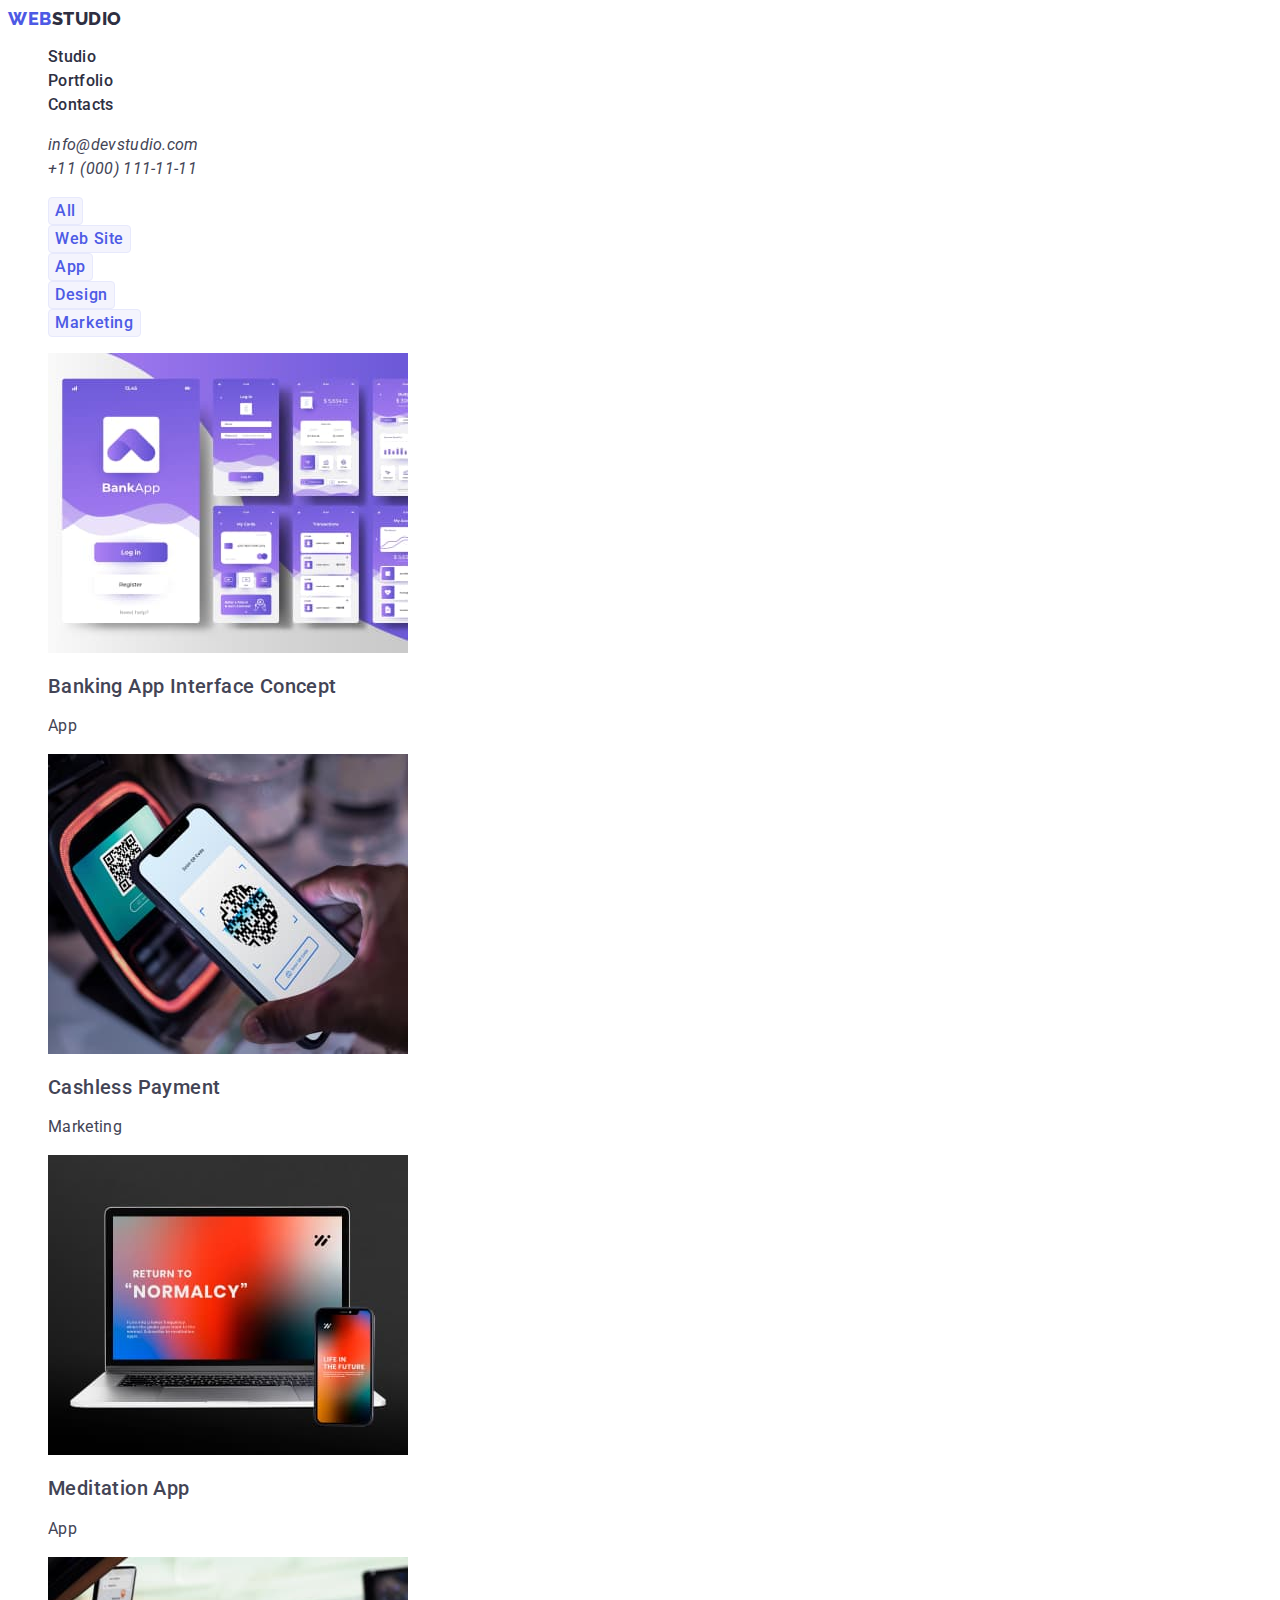
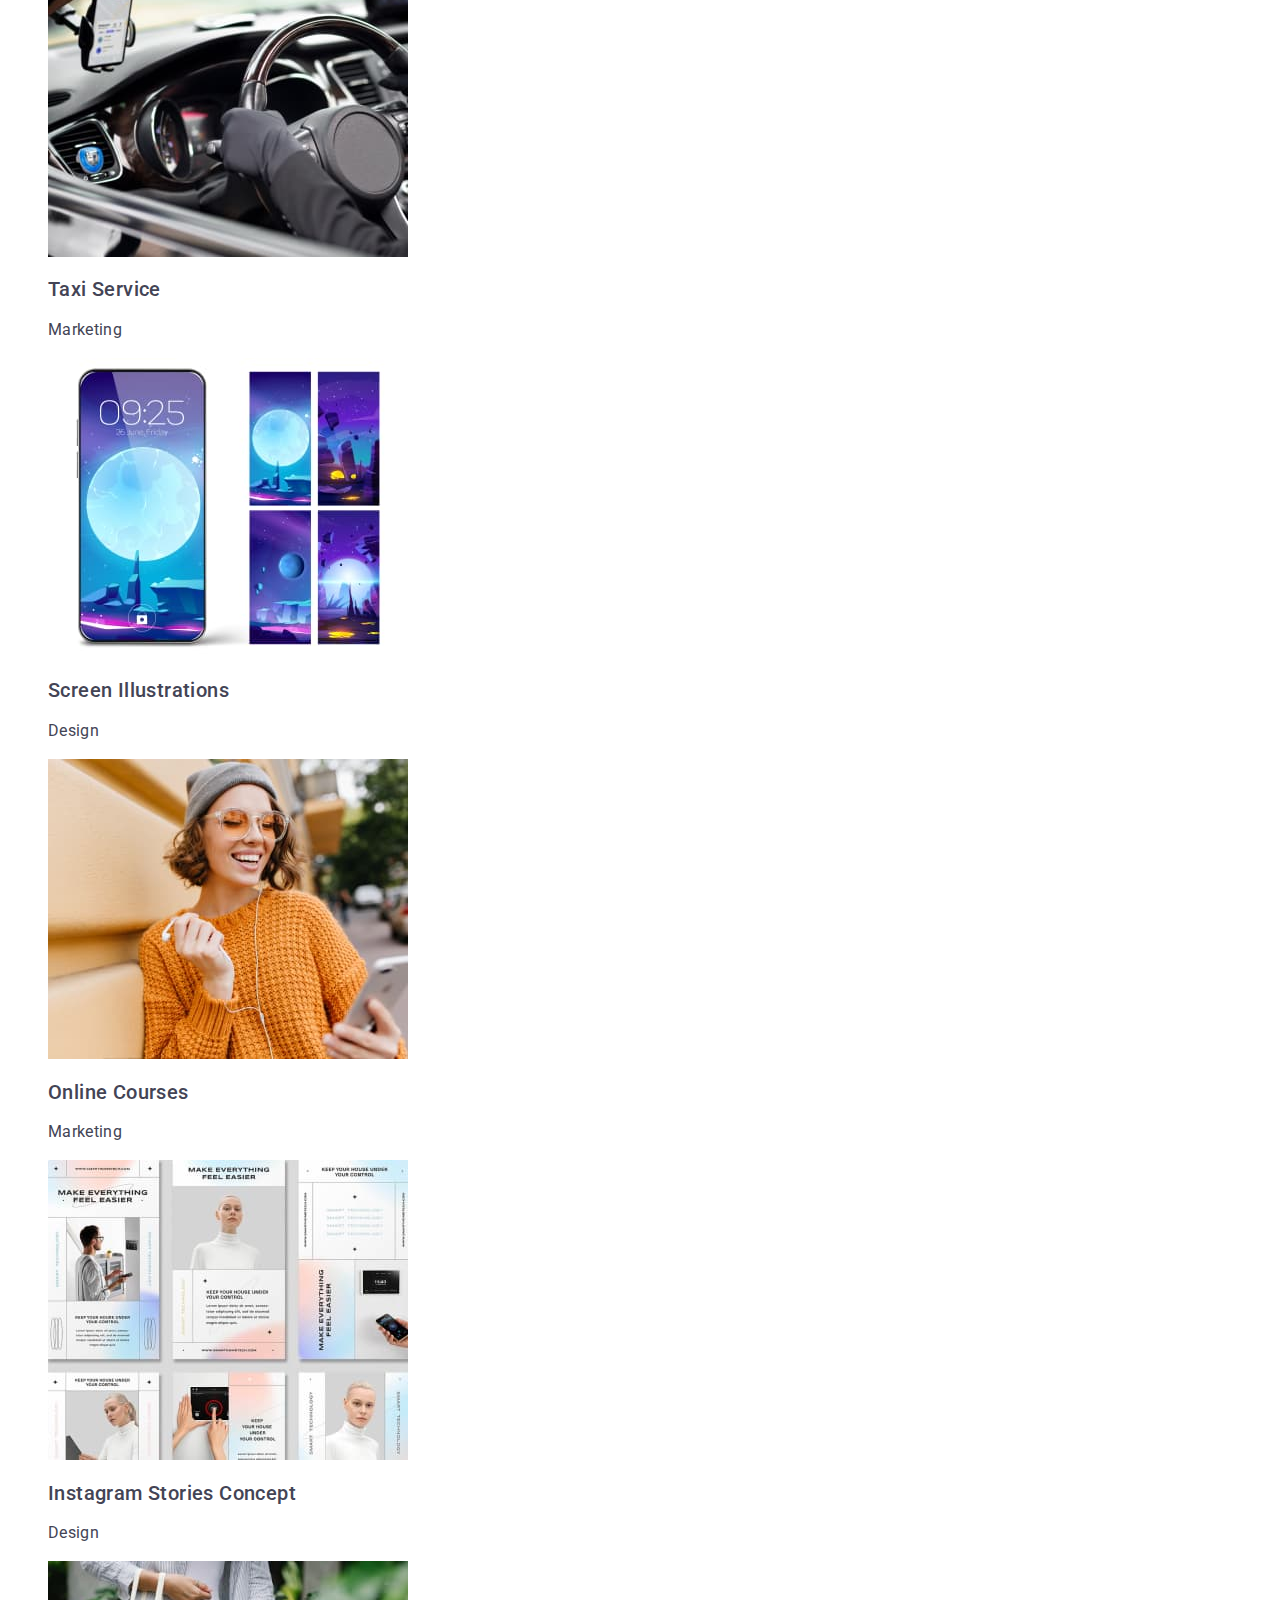
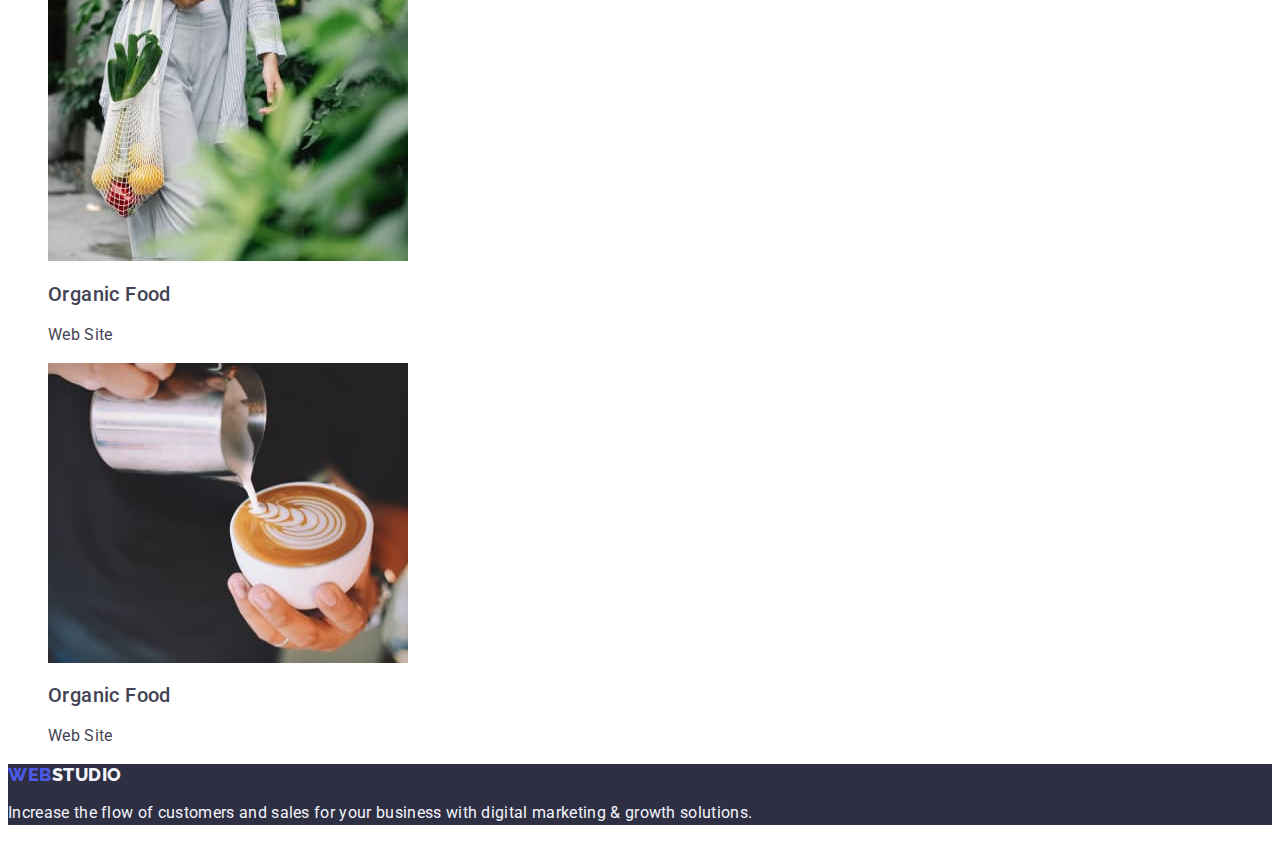
==== portfolio.html @ 3e12d057 "version-2" ====
<!DOCTYPE html>
<html lang="en">
  <head>
    <meta charset="UTF-8" />
    <meta http-equiv="X-UA-Compatible" content="IE=edge" />
    <meta name="viewport" content="width=device-width, initial-scale=1.0" />
    <title>Document</title>
    <link rel="preconnect" href="https://fonts.googleapis.com" />
    <link rel="preconnect" href="https://fonts.gstatic.com" crossorigin />
    <link
      href="https://fonts.googleapis.com/css2?family=Raleway:wght@800&family=Roboto:wght@400;500;700;900&display=swap"
      rel="stylesheet"
    />
    <link rel="stylesheet" href="./css/styles.css" />
  </head>
  <body>
    <!-- HEADER -->
    <header class="page-header">
      <nav class="page-nav">
        <a class="link logo" href="./index.html" title="logotype">
          Web <span class="logo-text">Studio</span></a
        >
        <ul class="menu list">
          <li class="menu-item">
            <a class="menu-link link" href="./index.html">Studio</a>
          </li>
          <li class="menu-item">
            <a class="menu-link link" href="./portfolio.html">Portfolio</a>
          </li>
          <li class="menu-item">
            <a class="menu-link link" href="">Contacts</a>
          </li>
        </ul>
      </nav>
      <address>
        <ul class="list">
          <li>
            <a
              class="contact-item contact-mail link"
              href="mailto:info@devstudio.com"
              >info@devstudio.com</a
            >
          </li>
          <li>
            <a
              class="contact-item contact-phone-number link"
              href="tel:+110001111111"
              >+11 (000) 111-11-11</a
            >
          </li>
        </ul>
      </address>
    </header>
    <main>
      <!-- HERO -->
      <section>
        <h1 hidden>Feature</h1>
        <ul class="list">
          <li><button class="portfolio-btn" type="button">All</button></li>
          <li><button class="portfolio-btn" type="button">Web Site</button></li>
          <li><button class="portfolio-btn" type="button">App</button></li>
          <li><button class="portfolio-btn" type="button">Design</button></li>
          <li>
            <button class="portfolio-btn" type="button">Marketing</button>
          </li>
        </ul>

        <ul class="list">
          <li>
            <img
              src="./images/portfolio/app.jpg"
              alt="Application"
              width="360"
              height="300"
            />
            <h2 class="portfolio-subtitle">Banking App Interface Concept</h2>
            <p class="portfolio-par">App</p>
          </li>
          <li>
            <img
              src="./images/portfolio/cashless.jpg"
              alt="Cashless Payment"
              width="360"
              height="300"
            />
            <h2 class="portfolio-subtitle">Cashless Payment</h2>
            <p class="portfolio-par">Marketing</p>
          </li>
          <li>
            <img
              src="./images/portfolio/meditation.jpg"
              alt="Meditation App"
              width="360"
              height="300"
            />
            <h2 class="portfolio-subtitle">Meditation App</h2>
            <p class="portfolio-par">App</p>
          </li>
          <li>
            <img
              src="./images/portfolio/taxi.jpg"
              alt="Taxi Service"
              width="360"
              height="300"
            />
            <h2 class="portfolio-subtitle">Taxi Service</h2>
            <p class="portfolio-par">Marketing</p>
          </li>
          <li>
            <img
              src="./images/portfolio/screen.jpg"
              alt="Screen Illustrations"
              width="360"
              height="300"
            />
            <h2 class="portfolio-subtitle">Screen Illustrations</h2>
            <p class="portfolio-par">Design</p>
          </li>
          <li>
            <img
              src="./images/portfolio/online-courses.jpg"
              alt="Girl studying online"
              width="360"
              height="300"
            />
            <h2 class="portfolio-subtitle">Online Courses</h2>
            <p class="portfolio-par">Marketing</p>
          </li>
          <li>
            <img
              src="./images/portfolio/insta.jpg"
              alt="Instagram Stories Concept"
              width="360"
              height="300"
            />
            <h2 class="portfolio-subtitle">Instagram Stories Concept</h2>
            <p class="portfolio-par">Design</p>
          </li>
          <li>
            <img
              src="./images/portfolio/food.jpg"
              alt="Organic Food"
              width="360"
              height="300"
            />
            <h2 class="portfolio-subtitle">Organic Food</h2>
            <p class="portfolio-par">Web Site</p>
          </li>
          <li>
            <img
              src="./images/portfolio/coffee.jpg"
              alt="Fresh Coffee"
              width="360"
              height="300"
            />
            <h2 class="portfolio-subtitle">Organic Food</h2>
            <p class="portfolio-par">Web Site</p>
          </li>
        </ul>
      </section>
    </main>

    <footer class="footer-section">
      <a class="link logo" href="./index.html" title="logotype">
        Web <span class="logo-text footer-logo">Studio</span></a
      >
      <p class="footer-inf">
        Increase the flow of customers and sales for your business with digital
        marketing & growth solutions.
      </p>
    </footer>
  </body>
</html>
---- css/styles.css ----
:root {
}

.list {
  list-style: none;
}

.link {
  text-decoration: none;
}
body {
  font-family: 'Roboto', sans-serif;
  font-weight: 400;
  background-color: #ffffff;
  color: #434455;
}

/* ================= COMPONENTS =================*/
.logo {
  font-family: 'Raleway', sans-serif;
  font-weight: 800;
  font-size: 18px;
  line-height: 1.17;
  display: flex;
  align-items: center;
  letter-spacing: 0.03em;
  text-transform: uppercase;
  color: #4d5ae5;
}
.logo-text {
  color: #2e2f42;
}

.portfolio-btn {
  font-family: 'Roboto', sans-serif;
  font-weight: 500;
  font-size: 16px;
  line-height: 1.5;
  display: flex;
  align-items: center;
  text-align: center;
  letter-spacing: 0.04em;
  color: #4d5ae5;
  background: #f4f4fd;
  border: 1px solid #e7e9fc;
  border-radius: 4px;
  cursor: pointer;
}

.portfolio-btn:hover,
.portfolio-btn:focus {
  color: #ffffff;
  background-color: #404bbf;
}

/* ================= /COMPONENTS =================*/

/* ================= HEADER =================*/

.menu-link {
  font-weight: 500;
  font-size: 16px;
  line-height: 1.5;
  letter-spacing: 0.02em;
  color: #2e2f42;
}

.menu-link:hover,
.menu-link:focus {
  color: #404bbf;
}

.contacts {
  font-style: normal;
}
.contact-item {
  font-size: 16px;
  line-height: 1.5;
  letter-spacing: 0.02em;
  color: #434455;
}

.contact-mail:hover,
.contact-mail:focus {
  color: #404bbf;
}

.contact-phone-number:hover,
.contact-phone-number:focus {
  color: #404bbf;
}
/* ================= /HEADER =================*/

/* ================= HERO =================*/

.hero-section {
  background-color: #2e2f42;
}

h1 {
  font-weight: 700;
  font-size: 56px;
  line-height: 1.07;
  text-align: center;
  letter-spacing: 0.02em;

  color: #ffffff;
}

.modal-btn {
  font-family: 'Roboto', sans-serif;
  font-weight: 500;
  font-size: 16px;
  line-height: 1.5;
  display: flex;
  align-items: center;
  letter-spacing: 0.04em;
  color: #ffffff;
  background: #4d5ae5;
  box-shadow: 0px 4px 4px rgba(0, 0, 0, 0.15);
  border-radius: 4px;
  cursor: pointer;
}
.modal-btn:hover,
.modal-btn:focus {
  background: #404bbf;
}

.subtitle {
  font-weight: 500;
  font-size: 20px;
  line-height: 1.2;
  letter-spacing: 0.02em;
}

.subtitle-descr {
  font-size: 16px;
  line-height: 1.5;
  letter-spacing: 0.02em;
  color: #434455;
}

.our-team-section {
  background-color: #f4f4fd;
}

.section-title {
  font-weight: 700;
  font-size: 36px;
  line-height: 1.11;
  text-align: center;
  letter-spacing: 0.02em;
  text-transform: capitalize;
}

.list-item {
  background-color: #ffffff;
}

.employee-name {
  font-weight: 500;
  font-size: 20px;
  line-height: 1.2;
  text-align: center;
  letter-spacing: 0.02em;
}

.employee-position {
  font-size: 16px;
  line-height: 1.5;
  text-align: center;
  letter-spacing: 0.02em;
  color: #434455;
}

/* ================= /HERO =================*/

/* ================= PORTFOLIO =================*/

.portfolio-subtitle {
  font-weight: 500;
  font-size: 20px;
  line-height: 1.2;
  letter-spacing: 0.02em;
}

.portfolio-par {
  font-size: 16px;
  line-height: 1.5;
  letter-spacing: 0.02em;
  color: #434455;
}

/* ================= /PORTFOLIO =================*/

.footer-section {
  background-color: #2e2f42;
}

.footer-inf {
  font-size: 16px;
  line-height: 1.5;
  letter-spacing: 0.02em;
  color: #f4f4fd;
}

.footer-logo {
  color: #f4f4fd;
}
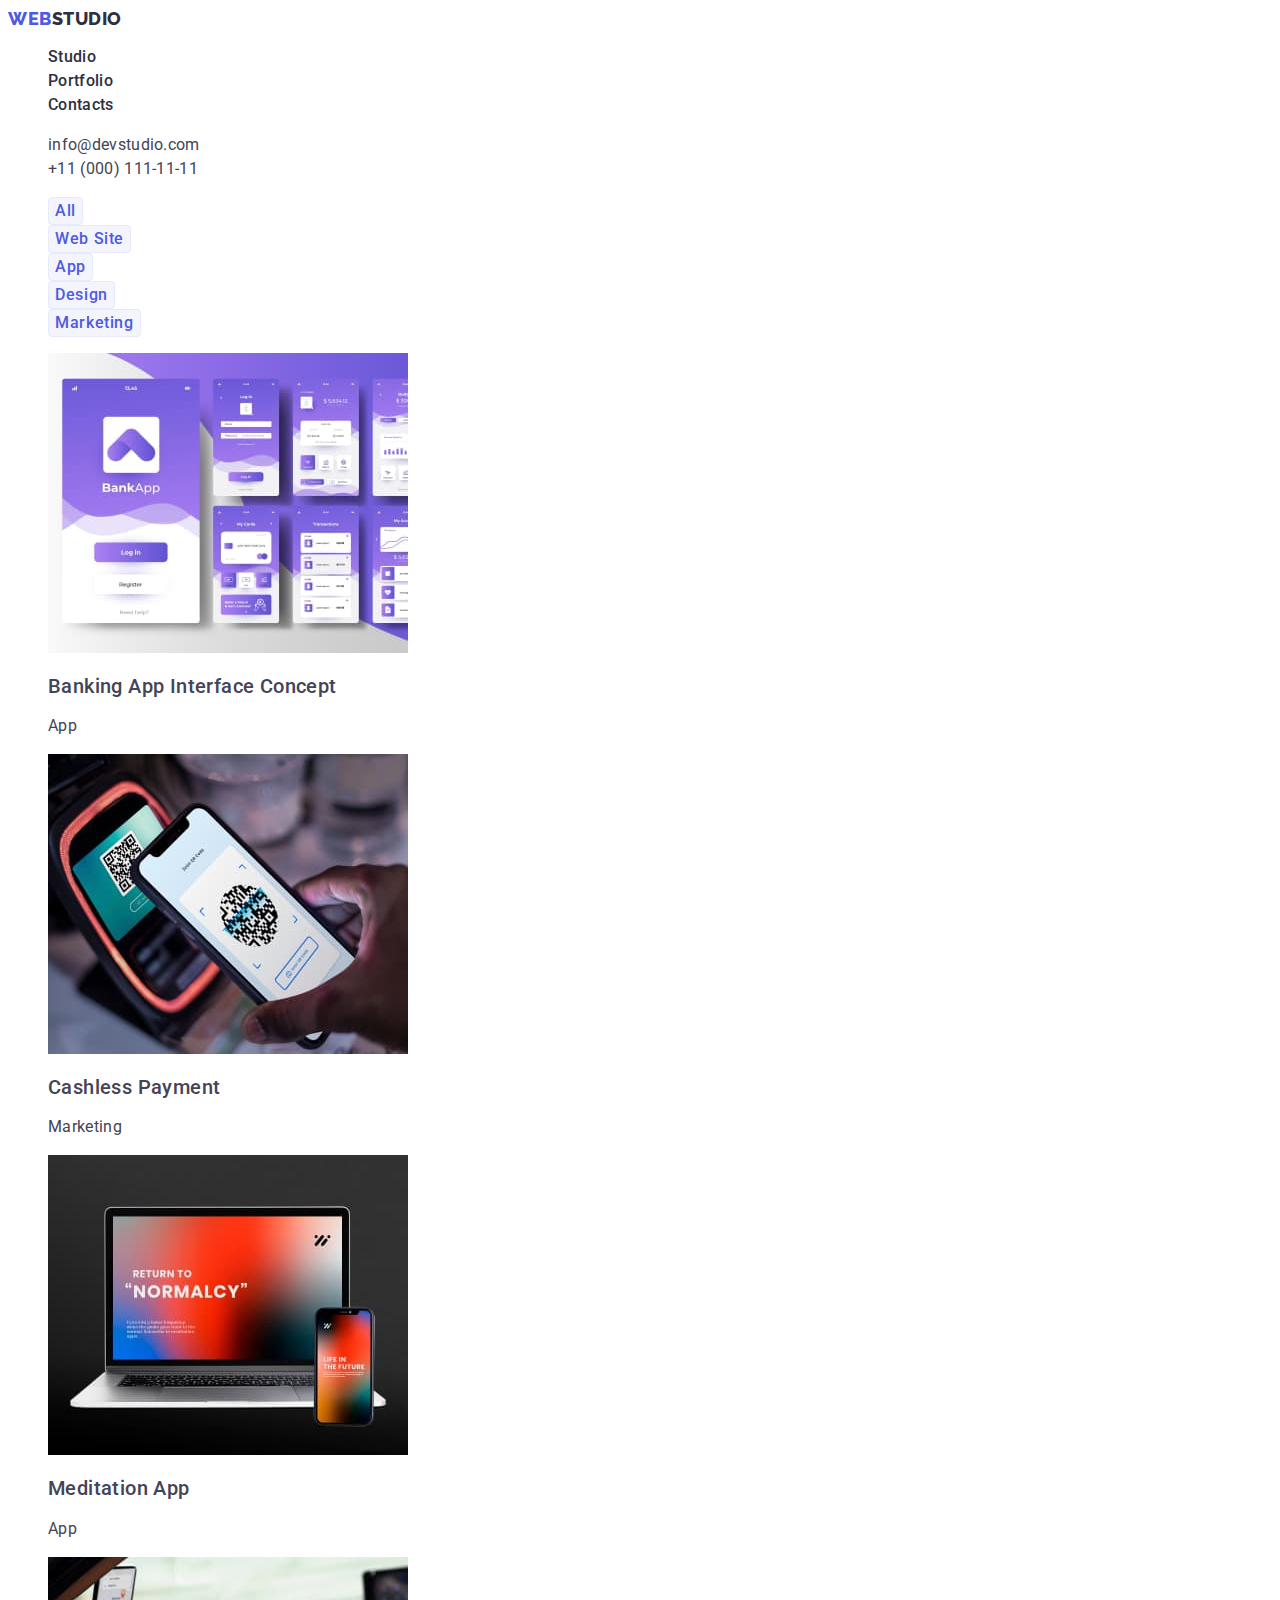
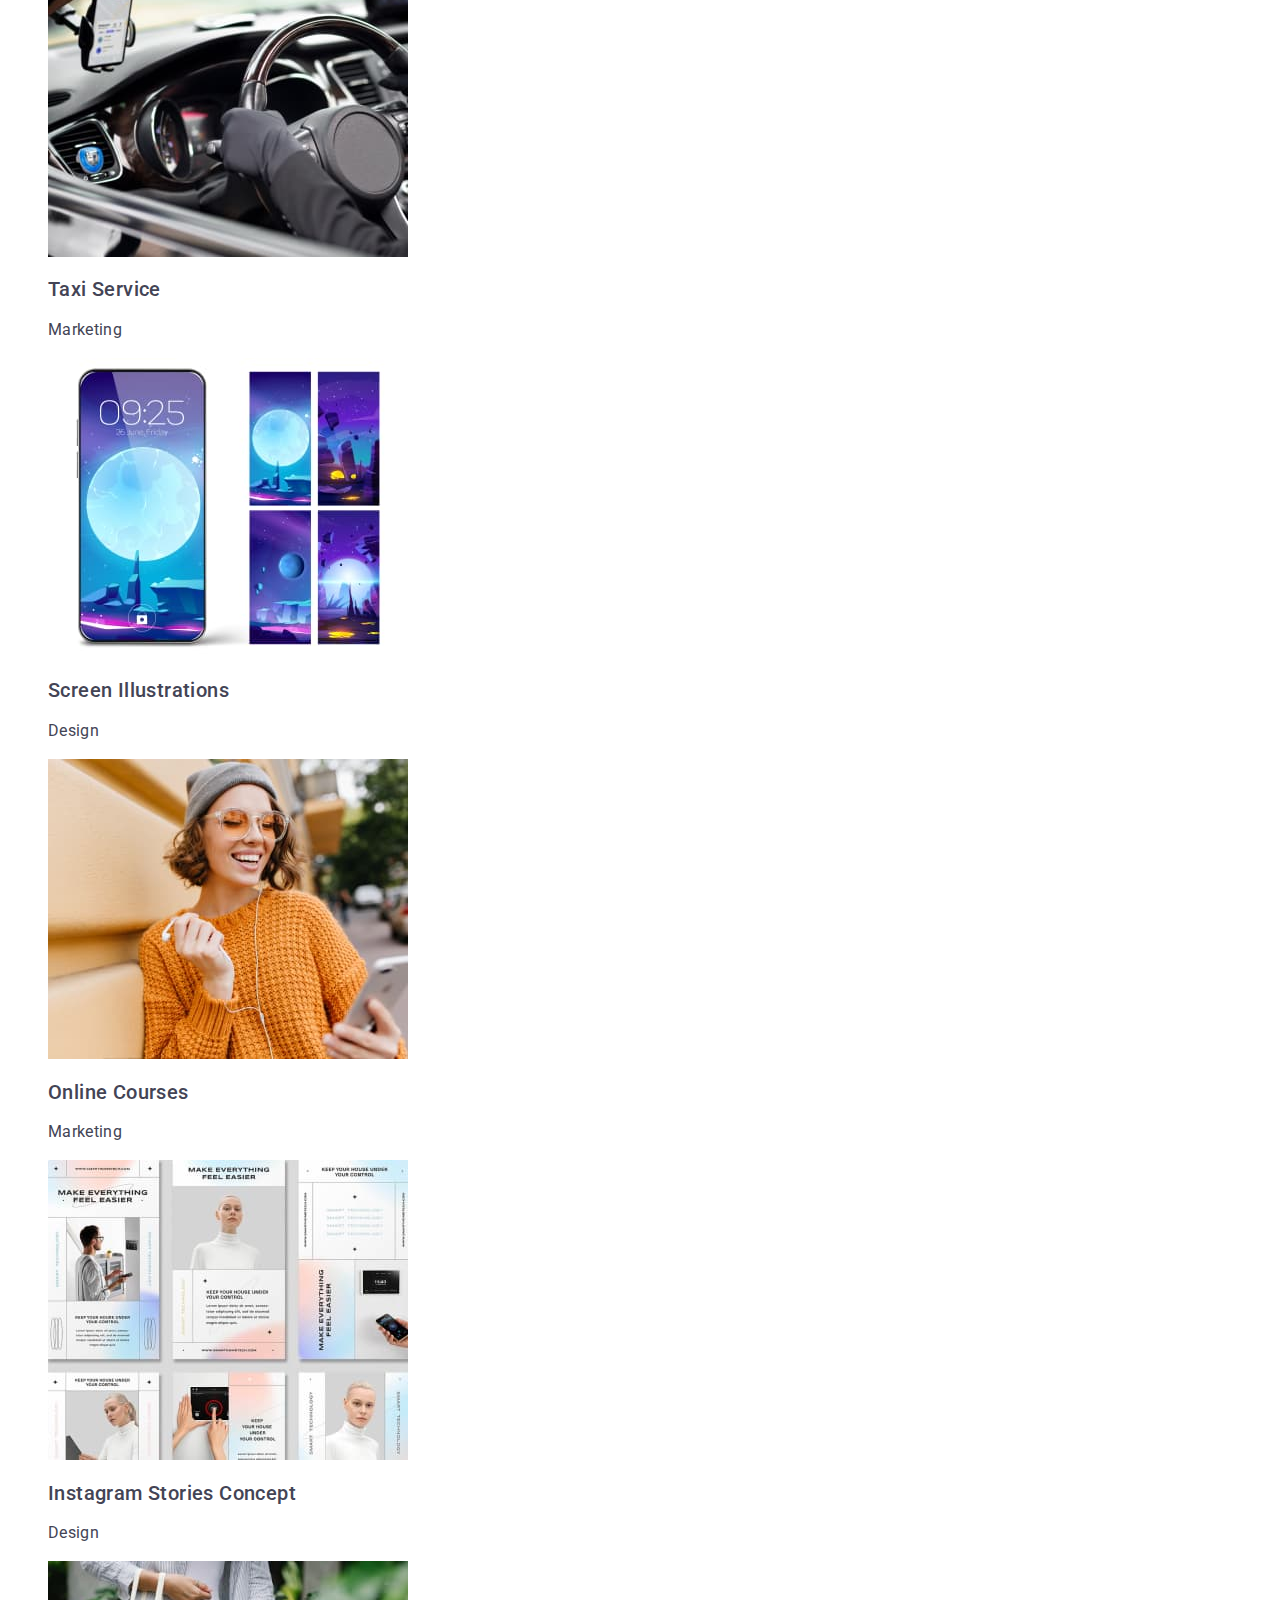
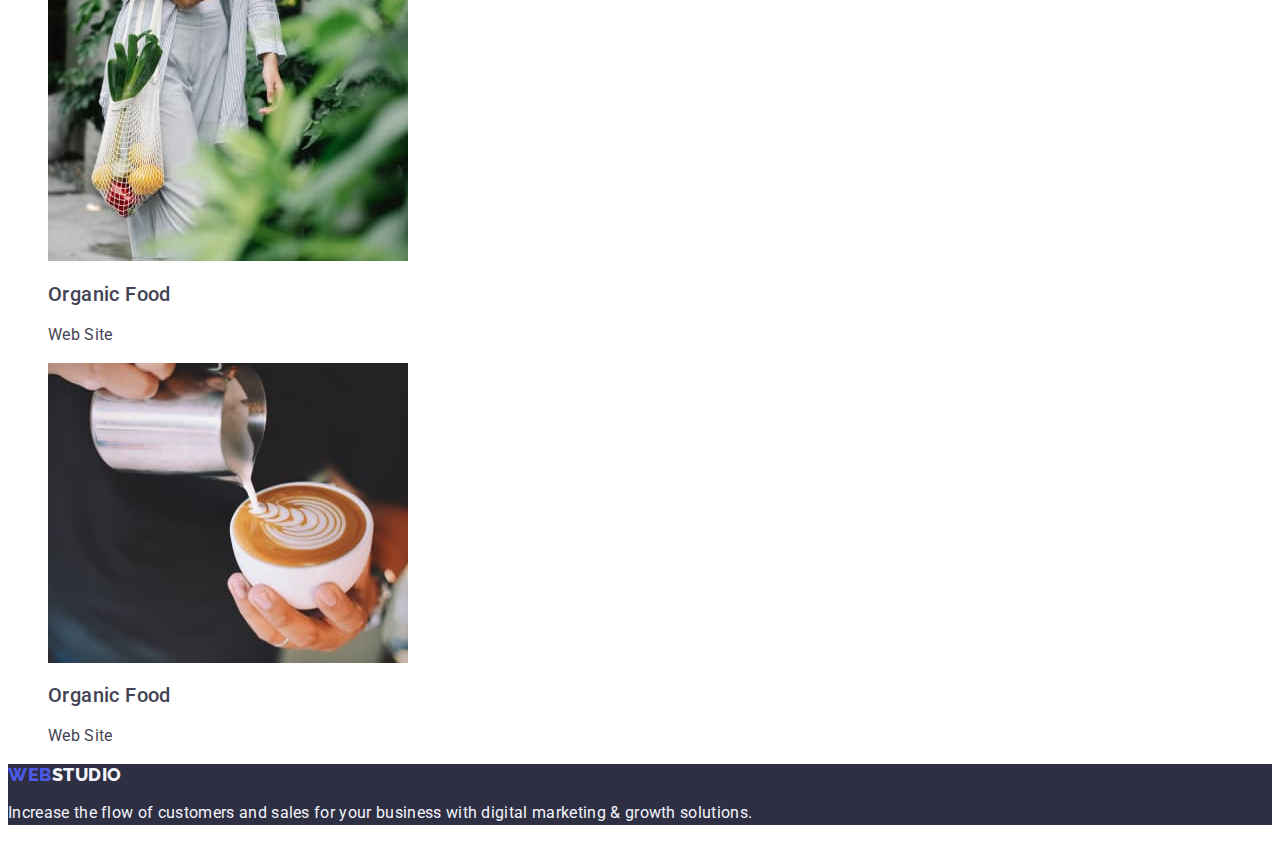
==== commit f8fada60: "version-3" ====
--- a/portfolio.html
+++ b/portfolio.html
@@ -32,7 +32,7 @@
           </li>
         </ul>
       </nav>
-      <address>
+      <address class="contacts">
         <ul class="list">
           <li>
             <a
@@ -67,92 +67,111 @@
 
         <ul class="list">
           <li>
-            <img
-              src="./images/portfolio/app.jpg"
-              alt="Application"
-              width="360"
-              height="300"
-            />
+            <a class="link" href="">
+              <img
+                src="./images/portfolio/app.jpg"
+                alt="Application"
+                width="360"
+                height="300"
+              />
+            </a>
             <h2 class="portfolio-subtitle">Banking App Interface Concept</h2>
             <p class="portfolio-par">App</p>
           </li>
           <li>
-            <img
-              src="./images/portfolio/cashless.jpg"
-              alt="Cashless Payment"
-              width="360"
-              height="300"
-            />
+            <a class="link" href="">
+              <img
+                src="./images/portfolio/cashless.jpg"
+                alt="Cashless Payment"
+                width="360"
+                height="300"
+            /></a>
+
             <h2 class="portfolio-subtitle">Cashless Payment</h2>
             <p class="portfolio-par">Marketing</p>
           </li>
           <li>
-            <img
-              src="./images/portfolio/meditation.jpg"
-              alt="Meditation App"
-              width="360"
-              height="300"
-            />
+            <a class="link" href="">
+              <img
+                src="./images/portfolio/meditation.jpg"
+                alt="Meditation App"
+                width="360"
+                height="300"
+              />
+            </a>
+
             <h2 class="portfolio-subtitle">Meditation App</h2>
             <p class="portfolio-par">App</p>
           </li>
           <li>
-            <img
-              src="./images/portfolio/taxi.jpg"
-              alt="Taxi Service"
-              width="360"
-              height="300"
-            />
+            <a class="link" href="">
+              <img
+                src="./images/portfolio/taxi.jpg"
+                alt="Taxi Service"
+                width="360"
+                height="300"
+              />
+            </a>
             <h2 class="portfolio-subtitle">Taxi Service</h2>
             <p class="portfolio-par">Marketing</p>
           </li>
           <li>
-            <img
-              src="./images/portfolio/screen.jpg"
-              alt="Screen Illustrations"
-              width="360"
-              height="300"
-            />
+            <a class="link" href="">
+              <img
+                src="./images/portfolio/screen.jpg"
+                alt="Screen Illustrations"
+                width="360"
+                height="300"
+              />
+            </a>
             <h2 class="portfolio-subtitle">Screen Illustrations</h2>
             <p class="portfolio-par">Design</p>
           </li>
           <li>
-            <img
-              src="./images/portfolio/online-courses.jpg"
-              alt="Girl studying online"
-              width="360"
-              height="300"
-            />
+            <a class="link" href="">
+              <img
+                src="./images/portfolio/online-courses.jpg"
+                alt="Girl studying online"
+                width="360"
+                height="300"
+              />
+            </a>
             <h2 class="portfolio-subtitle">Online Courses</h2>
             <p class="portfolio-par">Marketing</p>
           </li>
           <li>
-            <img
-              src="./images/portfolio/insta.jpg"
-              alt="Instagram Stories Concept"
-              width="360"
-              height="300"
-            />
+            <a class="link" href="">
+              <img
+                src="./images/portfolio/insta.jpg"
+                alt="Instagram Stories Concept"
+                width="360"
+                height="300"
+              />
+            </a>
             <h2 class="portfolio-subtitle">Instagram Stories Concept</h2>
             <p class="portfolio-par">Design</p>
           </li>
           <li>
-            <img
-              src="./images/portfolio/food.jpg"
-              alt="Organic Food"
-              width="360"
-              height="300"
-            />
+            <a class="link" href="">
+              <img
+                src="./images/portfolio/food.jpg"
+                alt="Organic Food"
+                width="360"
+                height="300"
+              />
+            </a>
             <h2 class="portfolio-subtitle">Organic Food</h2>
             <p class="portfolio-par">Web Site</p>
           </li>
           <li>
-            <img
-              src="./images/portfolio/coffee.jpg"
-              alt="Fresh Coffee"
-              width="360"
-              height="300"
-            />
+            <a class="link" href="">
+              <img
+                src="./images/portfolio/coffee.jpg"
+                alt="Fresh Coffee"
+                width="360"
+                height="300"
+              />
+            </a>
             <h2 class="portfolio-subtitle">Organic Food</h2>
             <p class="portfolio-par">Web Site</p>
           </li>
--- a/css/styles.css
+++ b/css/styles.css
@@ -1,4 +1,5 @@
 :root {
+  --text-color: #2e2f42;
 }
 
 .list {
@@ -62,7 +63,7 @@
   font-size: 16px;
   line-height: 1.5;
   letter-spacing: 0.02em;
-  color: #2e2f42;
+  color: var(--text-color);
 }
 
 .menu-link:hover,
@@ -131,6 +132,7 @@
   font-size: 20px;
   line-height: 1.2;
   letter-spacing: 0.02em;
+  color: var(--text-color);
 }
 
 .subtitle-descr {
@@ -151,6 +153,7 @@
   text-align: center;
   letter-spacing: 0.02em;
   text-transform: capitalize;
+  color: var(--text-color);
 }
 
 .list-item {
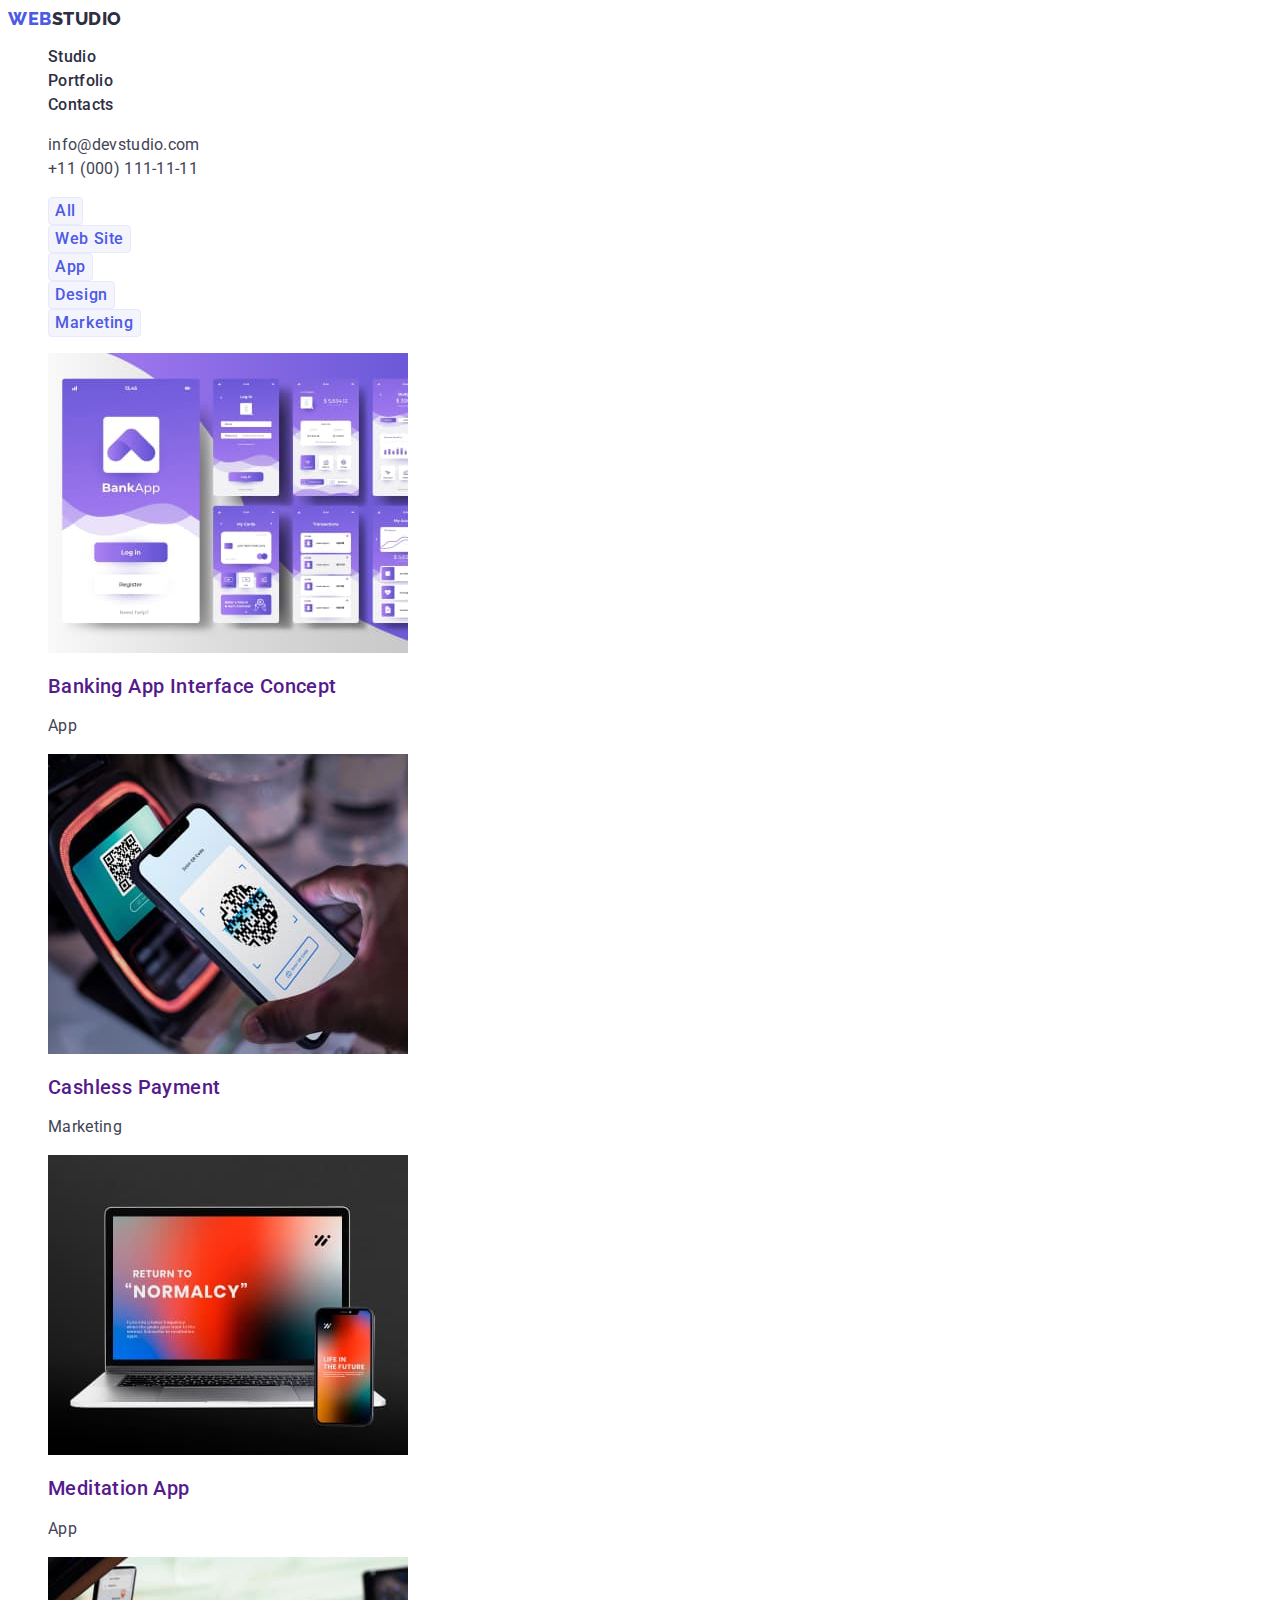
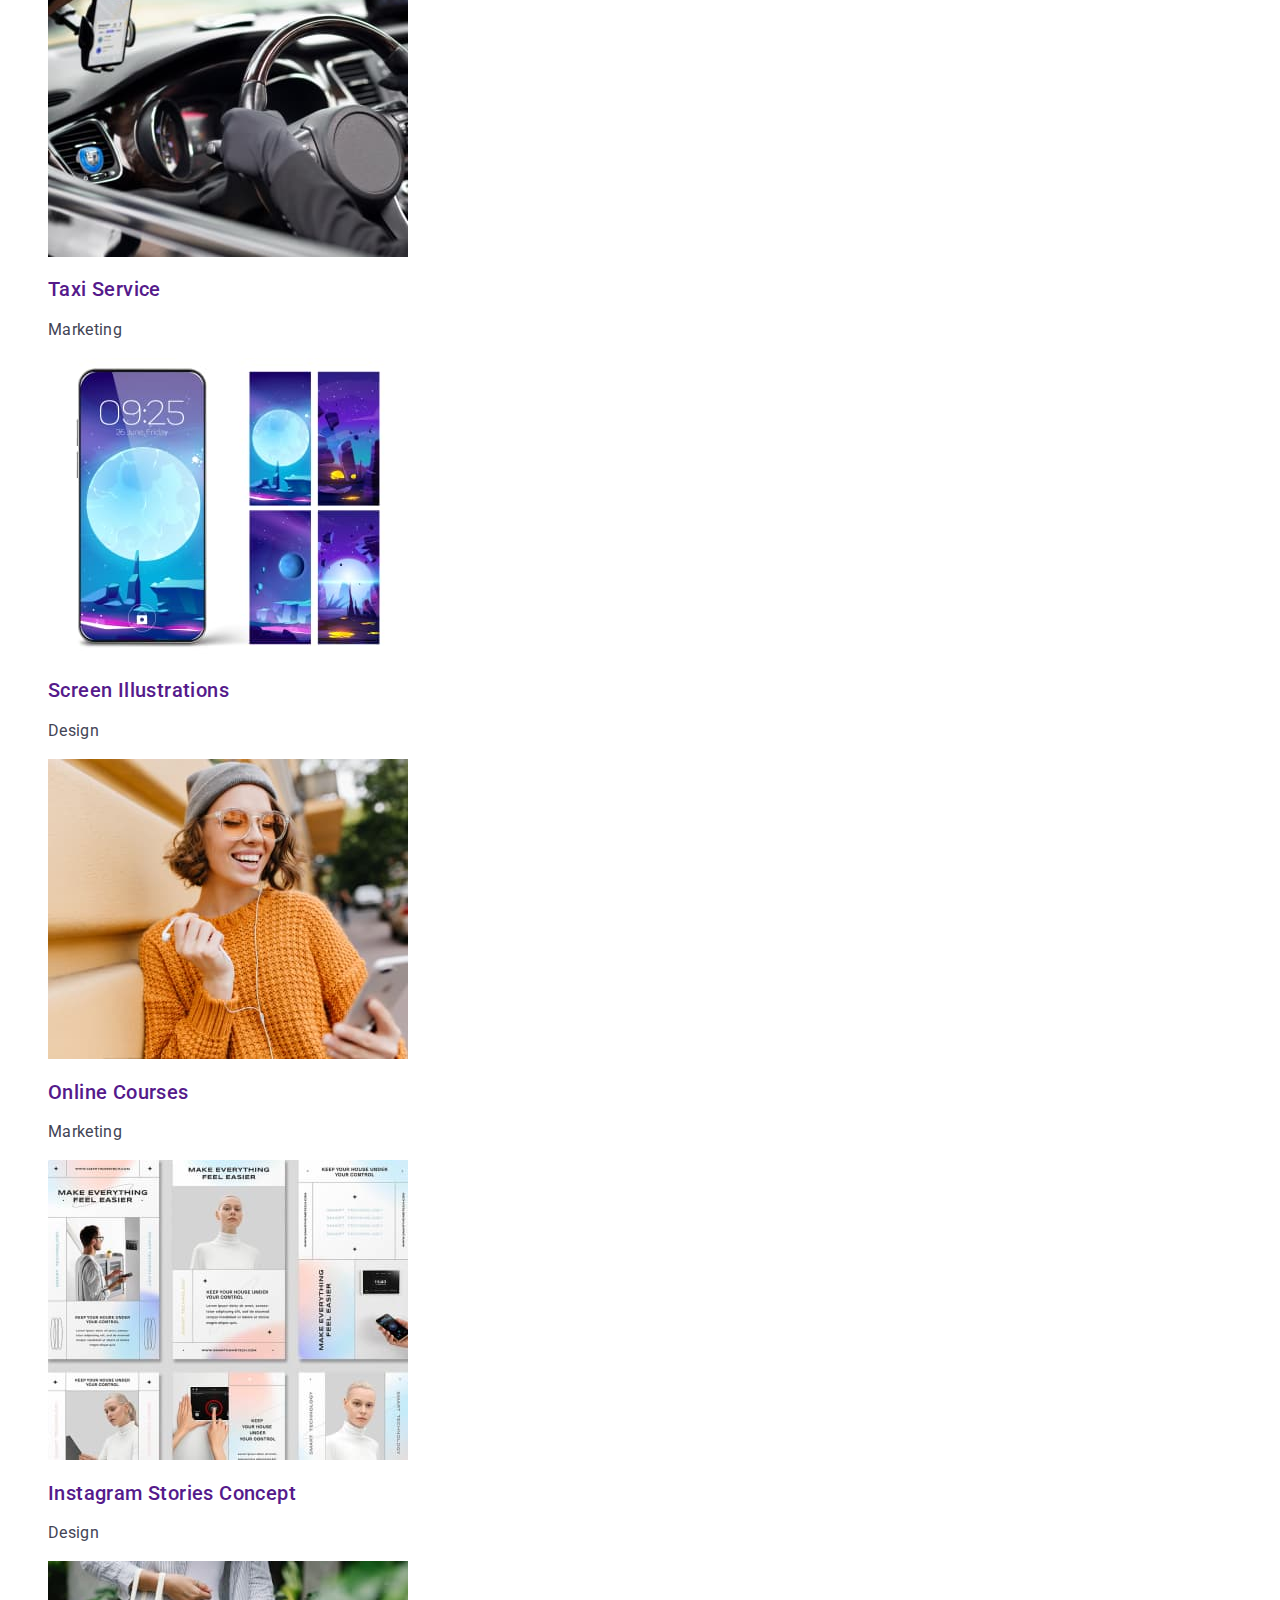
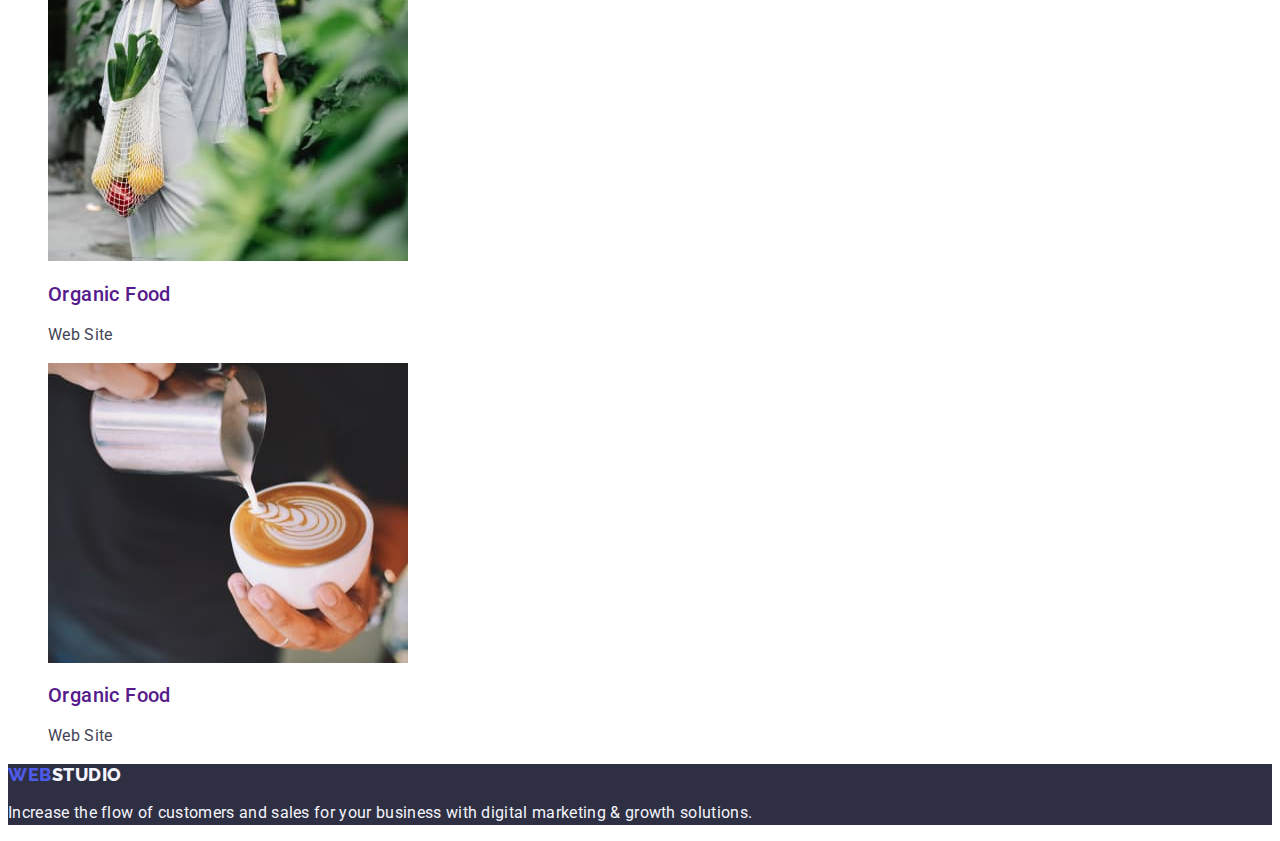
==== commit 830c2b56: "version-5" ====
--- a/portfolio.html
+++ b/portfolio.html
@@ -67,113 +67,115 @@
 
         <ul class="list">
           <li>
-            <a class="link" href="">
+            <a class="link item-img" href="">
               <img
                 src="./images/portfolio/app.jpg"
                 alt="Application"
                 width="360"
                 height="300"
               />
+
+              <h2 class="portfolio-subtitle">Banking App Interface Concept</h2>
+              <p class="portfolio-par">App</p>
             </a>
-            <h2 class="portfolio-subtitle">Banking App Interface Concept</h2>
-            <p class="portfolio-par">App</p>
           </li>
           <li>
-            <a class="link" href="">
+            <a class="link item-img" href="">
               <img
                 src="./images/portfolio/cashless.jpg"
                 alt="Cashless Payment"
                 width="360"
                 height="300"
-            /></a>
+              />
 
-            <h2 class="portfolio-subtitle">Cashless Payment</h2>
-            <p class="portfolio-par">Marketing</p>
+              <h2 class="portfolio-subtitle">Cashless Payment</h2>
+              <p class="portfolio-par">Marketing</p>
+            </a>
           </li>
           <li>
-            <a class="link" href="">
+            <a class="link item-img" href="">
               <img
                 src="./images/portfolio/meditation.jpg"
                 alt="Meditation App"
                 width="360"
                 height="300"
               />
+
+              <h2 class="portfolio-subtitle">Meditation App</h2>
+              <p class="portfolio-par">App</p>
             </a>
-
-            <h2 class="portfolio-subtitle">Meditation App</h2>
-            <p class="portfolio-par">App</p>
           </li>
           <li>
-            <a class="link" href="">
+            <a class="link item-img" href="">
               <img
                 src="./images/portfolio/taxi.jpg"
                 alt="Taxi Service"
                 width="360"
                 height="300"
               />
+              <h2 class="portfolio-subtitle">Taxi Service</h2>
+              <p class="portfolio-par">Marketing</p>
             </a>
-            <h2 class="portfolio-subtitle">Taxi Service</h2>
-            <p class="portfolio-par">Marketing</p>
           </li>
           <li>
-            <a class="link" href="">
+            <a class="link item-img" href="">
               <img
                 src="./images/portfolio/screen.jpg"
                 alt="Screen Illustrations"
                 width="360"
                 height="300"
               />
+              <h2 class="portfolio-subtitle">Screen Illustrations</h2>
+              <p class="portfolio-par">Design</p>
             </a>
-            <h2 class="portfolio-subtitle">Screen Illustrations</h2>
-            <p class="portfolio-par">Design</p>
           </li>
           <li>
-            <a class="link" href="">
+            <a class="link item-img" href="">
               <img
                 src="./images/portfolio/online-courses.jpg"
                 alt="Girl studying online"
                 width="360"
                 height="300"
               />
+              <h2 class="portfolio-subtitle">Online Courses</h2>
+              <p class="portfolio-par">Marketing</p>
             </a>
-            <h2 class="portfolio-subtitle">Online Courses</h2>
-            <p class="portfolio-par">Marketing</p>
           </li>
           <li>
-            <a class="link" href="">
+            <a class="link item-img" href="">
               <img
                 src="./images/portfolio/insta.jpg"
                 alt="Instagram Stories Concept"
                 width="360"
                 height="300"
               />
+              <h2 class="portfolio-subtitle">Instagram Stories Concept</h2>
+              <p class="portfolio-par">Design</p>
             </a>
-            <h2 class="portfolio-subtitle">Instagram Stories Concept</h2>
-            <p class="portfolio-par">Design</p>
           </li>
           <li>
-            <a class="link" href="">
+            <a class="link item-img" href="">
               <img
                 src="./images/portfolio/food.jpg"
                 alt="Organic Food"
                 width="360"
                 height="300"
               />
+              <h2 class="portfolio-subtitle">Organic Food</h2>
+              <p class="portfolio-par">Web Site</p>
             </a>
-            <h2 class="portfolio-subtitle">Organic Food</h2>
-            <p class="portfolio-par">Web Site</p>
           </li>
           <li>
-            <a class="link" href="">
+            <a class="link item-img" href="">
               <img
                 src="./images/portfolio/coffee.jpg"
                 alt="Fresh Coffee"
                 width="360"
                 height="300"
               />
+              <h2 class="portfolio-subtitle">Organic Food</h2>
+              <p class="portfolio-par">Web Site</p>
             </a>
-            <h2 class="portfolio-subtitle">Organic Food</h2>
-            <p class="portfolio-par">Web Site</p>
           </li>
         </ul>
       </section>
--- a/css/styles.css
+++ b/css/styles.css
@@ -147,13 +147,13 @@
 }
 
 .section-title {
+  color: var(--text-color);
   font-weight: 700;
   font-size: 36px;
   line-height: 1.11;
   text-align: center;
   letter-spacing: 0.02em;
   text-transform: capitalize;
-  color: var(--text-color);
 }
 
 .list-item {
@@ -166,6 +166,7 @@
   line-height: 1.2;
   text-align: center;
   letter-spacing: 0.02em;
+  color: var(--text-color);
 }
 
 .employee-position {
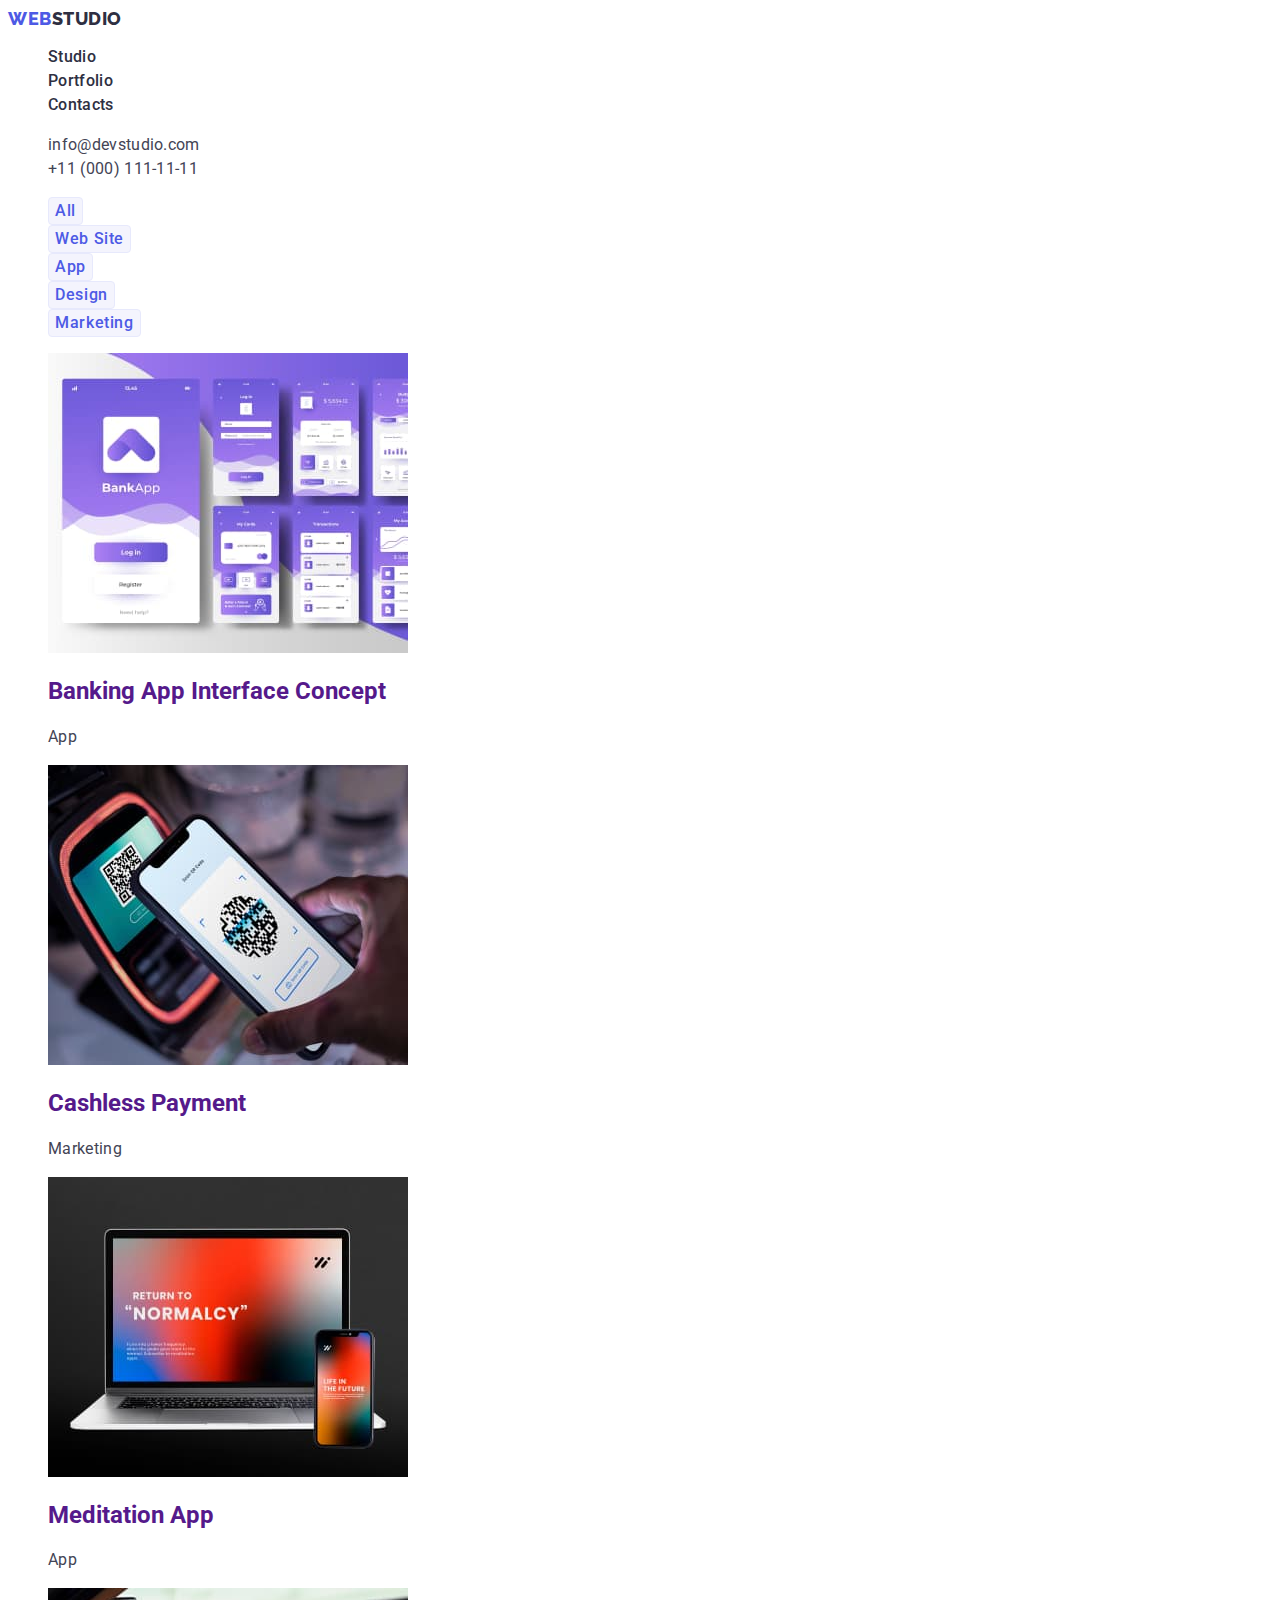
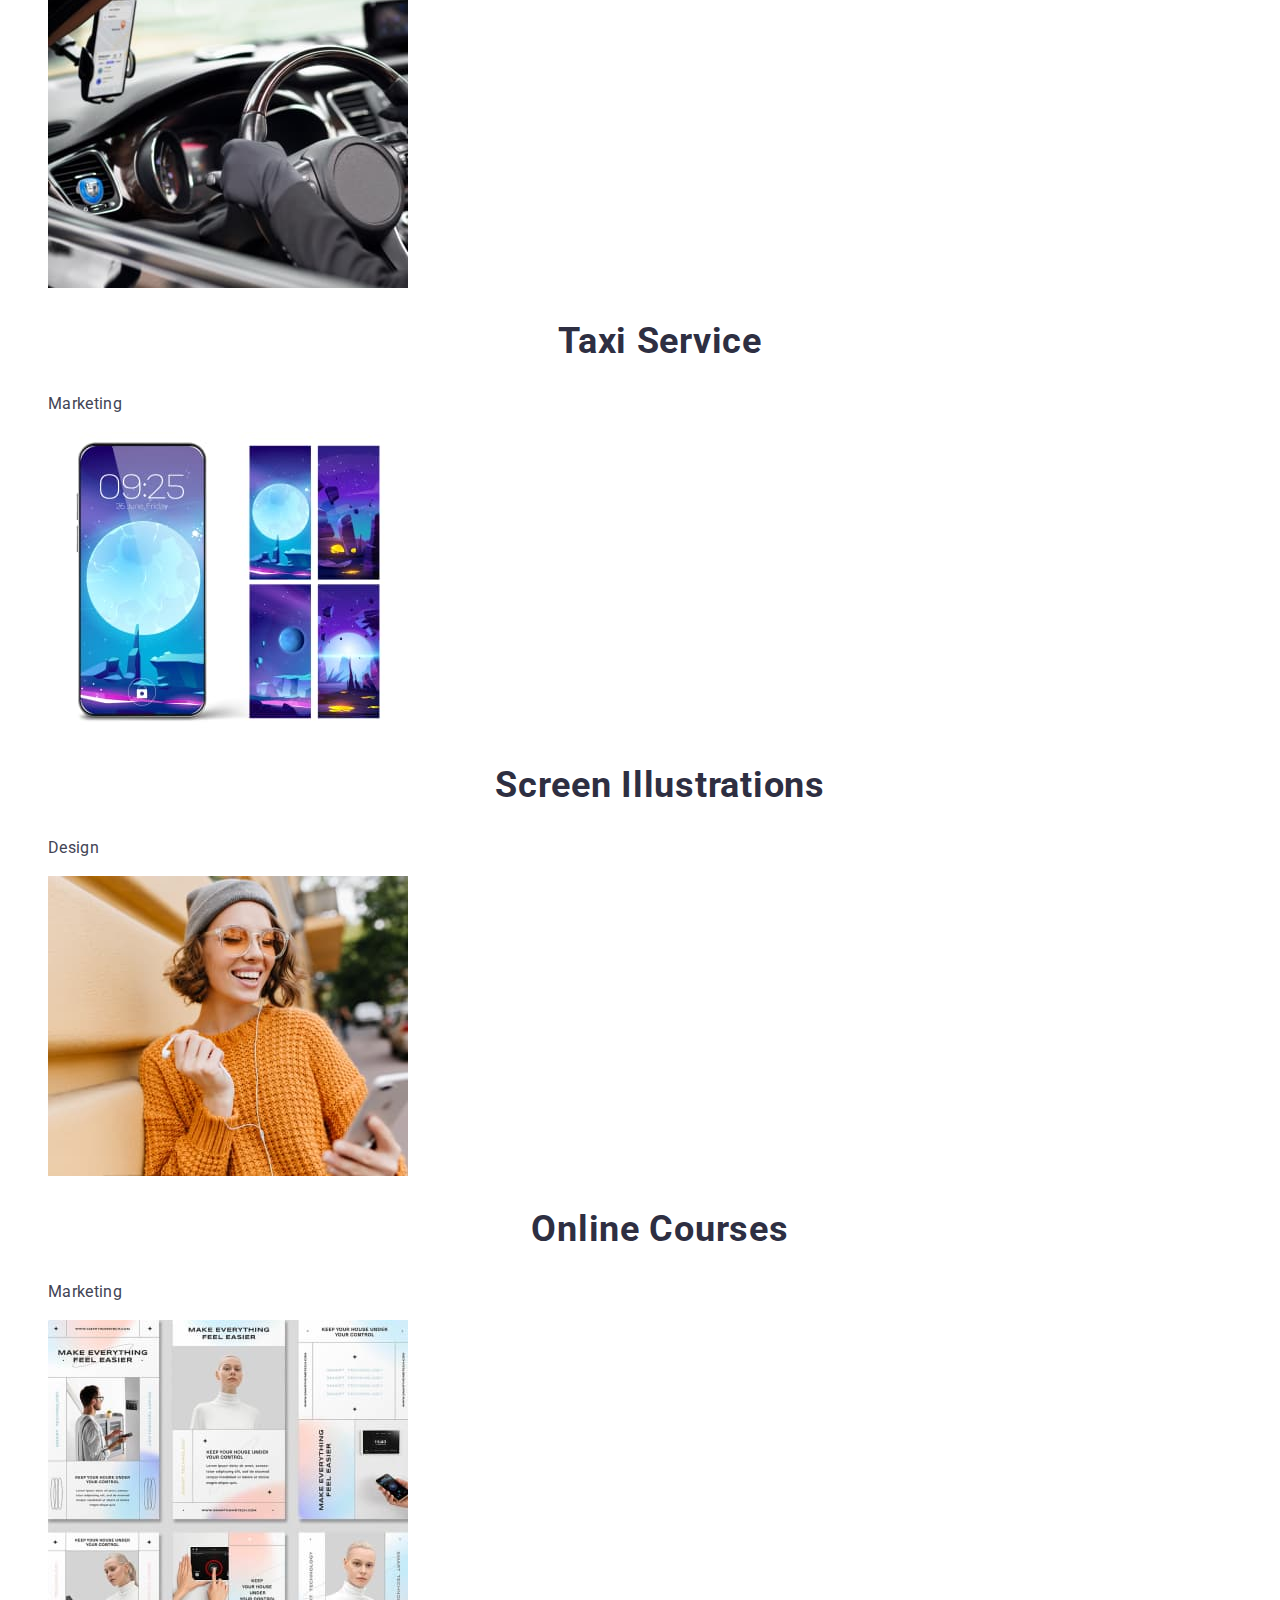
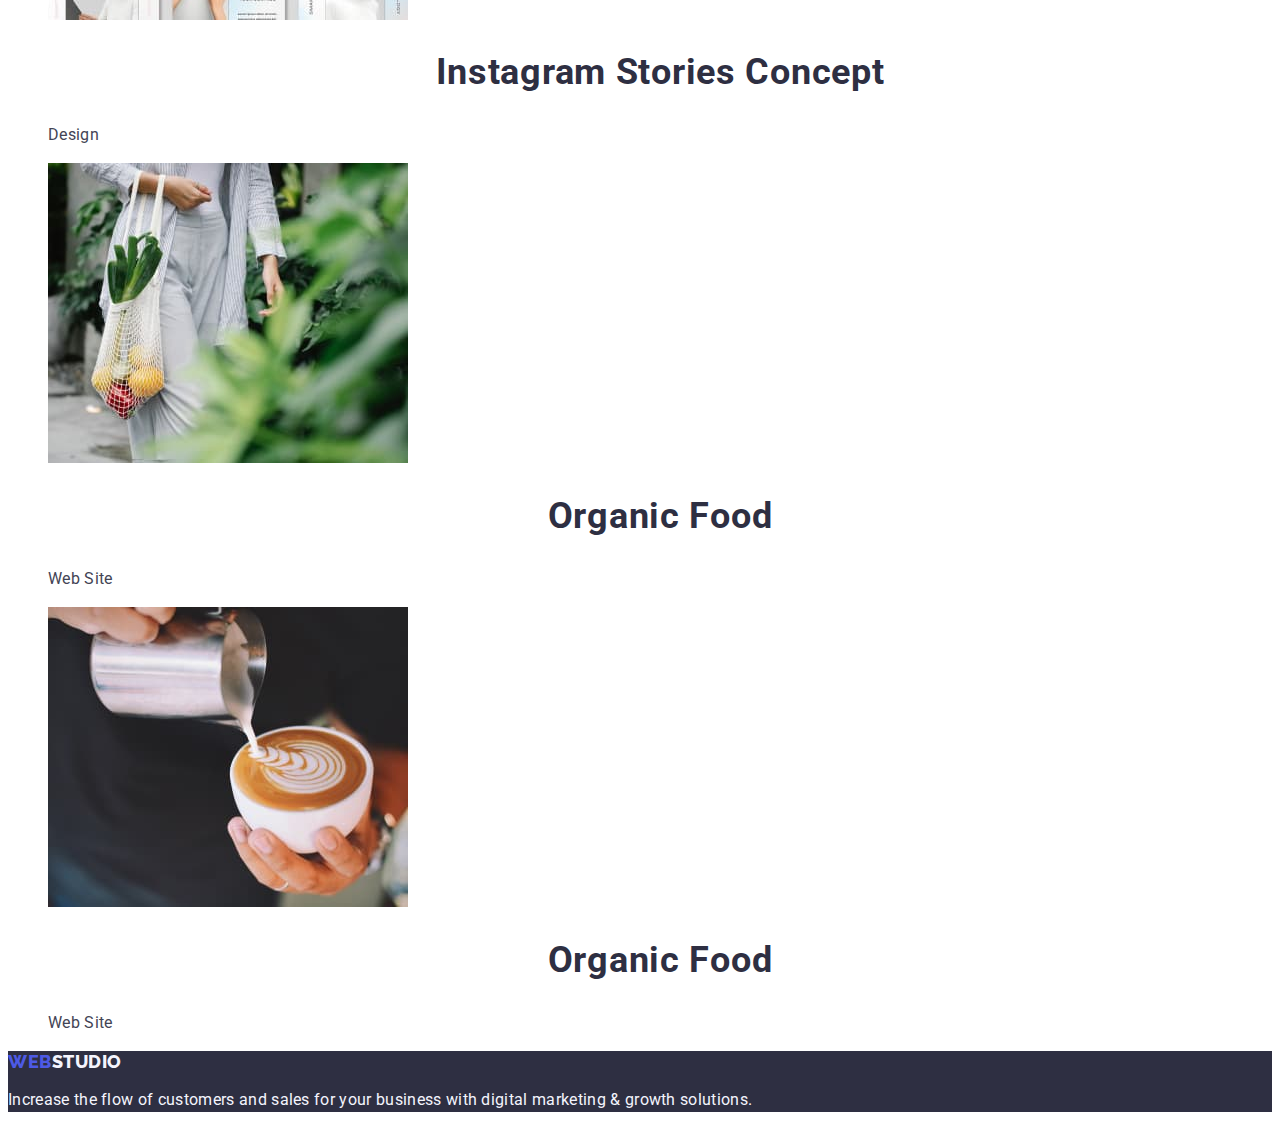
==== commit 8f5d8fdc: "version-6" ====
--- a/portfolio.html
+++ b/portfolio.html
@@ -35,16 +35,12 @@
       <address class="contacts">
         <ul class="list">
           <li>
-            <a
-              class="contact-item contact-mail link"
-              href="mailto:info@devstudio.com"
+            <a class="contact-item link" href="mailto:info@devstudio.com"
               >info@devstudio.com</a
             >
           </li>
           <li>
-            <a
-              class="contact-item contact-phone-number link"
-              href="tel:+110001111111"
+            <a class="contact-item link" href="tel:+110001111111"
               >+11 (000) 111-11-11</a
             >
           </li>
@@ -74,7 +70,6 @@
                 width="360"
                 height="300"
               />
-
               <h2 class="portfolio-subtitle">Banking App Interface Concept</h2>
               <p class="portfolio-par">App</p>
             </a>
@@ -87,7 +82,6 @@
                 width="360"
                 height="300"
               />
-
               <h2 class="portfolio-subtitle">Cashless Payment</h2>
               <p class="portfolio-par">Marketing</p>
             </a>
@@ -100,7 +94,6 @@
                 width="360"
                 height="300"
               />
-
               <h2 class="portfolio-subtitle">Meditation App</h2>
               <p class="portfolio-par">App</p>
             </a>
@@ -113,7 +106,7 @@
                 width="360"
                 height="300"
               />
-              <h2 class="portfolio-subtitle">Taxi Service</h2>
+              <h2 class="section-title">Taxi Service</h2>
               <p class="portfolio-par">Marketing</p>
             </a>
           </li>
@@ -125,7 +118,7 @@
                 width="360"
                 height="300"
               />
-              <h2 class="portfolio-subtitle">Screen Illustrations</h2>
+              <h2 class="section-title">Screen Illustrations</h2>
               <p class="portfolio-par">Design</p>
             </a>
           </li>
@@ -137,7 +130,7 @@
                 width="360"
                 height="300"
               />
-              <h2 class="portfolio-subtitle">Online Courses</h2>
+              <h2 class="section-title">Online Courses</h2>
               <p class="portfolio-par">Marketing</p>
             </a>
           </li>
@@ -149,7 +142,7 @@
                 width="360"
                 height="300"
               />
-              <h2 class="portfolio-subtitle">Instagram Stories Concept</h2>
+              <h2 class="section-title">Instagram Stories Concept</h2>
               <p class="portfolio-par">Design</p>
             </a>
           </li>
@@ -161,7 +154,7 @@
                 width="360"
                 height="300"
               />
-              <h2 class="portfolio-subtitle">Organic Food</h2>
+              <h2 class="section-title">Organic Food</h2>
               <p class="portfolio-par">Web Site</p>
             </a>
           </li>
@@ -173,7 +166,7 @@
                 width="360"
                 height="300"
               />
-              <h2 class="portfolio-subtitle">Organic Food</h2>
+              <h2 class="section-title">Organic Food</h2>
               <p class="portfolio-par">Web Site</p>
             </a>
           </li>
--- a/css/styles.css
+++ b/css/styles.css
@@ -81,15 +81,11 @@
   color: #434455;
 }
 
-.contact-mail:hover,
-.contact-mail:focus {
+.contact-item:hover,
+.contact-item:focus {
   color: #404bbf;
 }
 
-.contact-phone-number:hover,
-.contact-phone-number:focus {
-  color: #404bbf;
-}
 /* ================= /HEADER =================*/
 
 /* ================= HERO =================*/
@@ -181,12 +177,12 @@
 
 /* ================= PORTFOLIO =================*/
 
-.portfolio-subtitle {
+/* .portfolio-subtitle {
   font-weight: 500;
   font-size: 20px;
   line-height: 1.2;
   letter-spacing: 0.02em;
-}
+} */
 
 .portfolio-par {
   font-size: 16px;
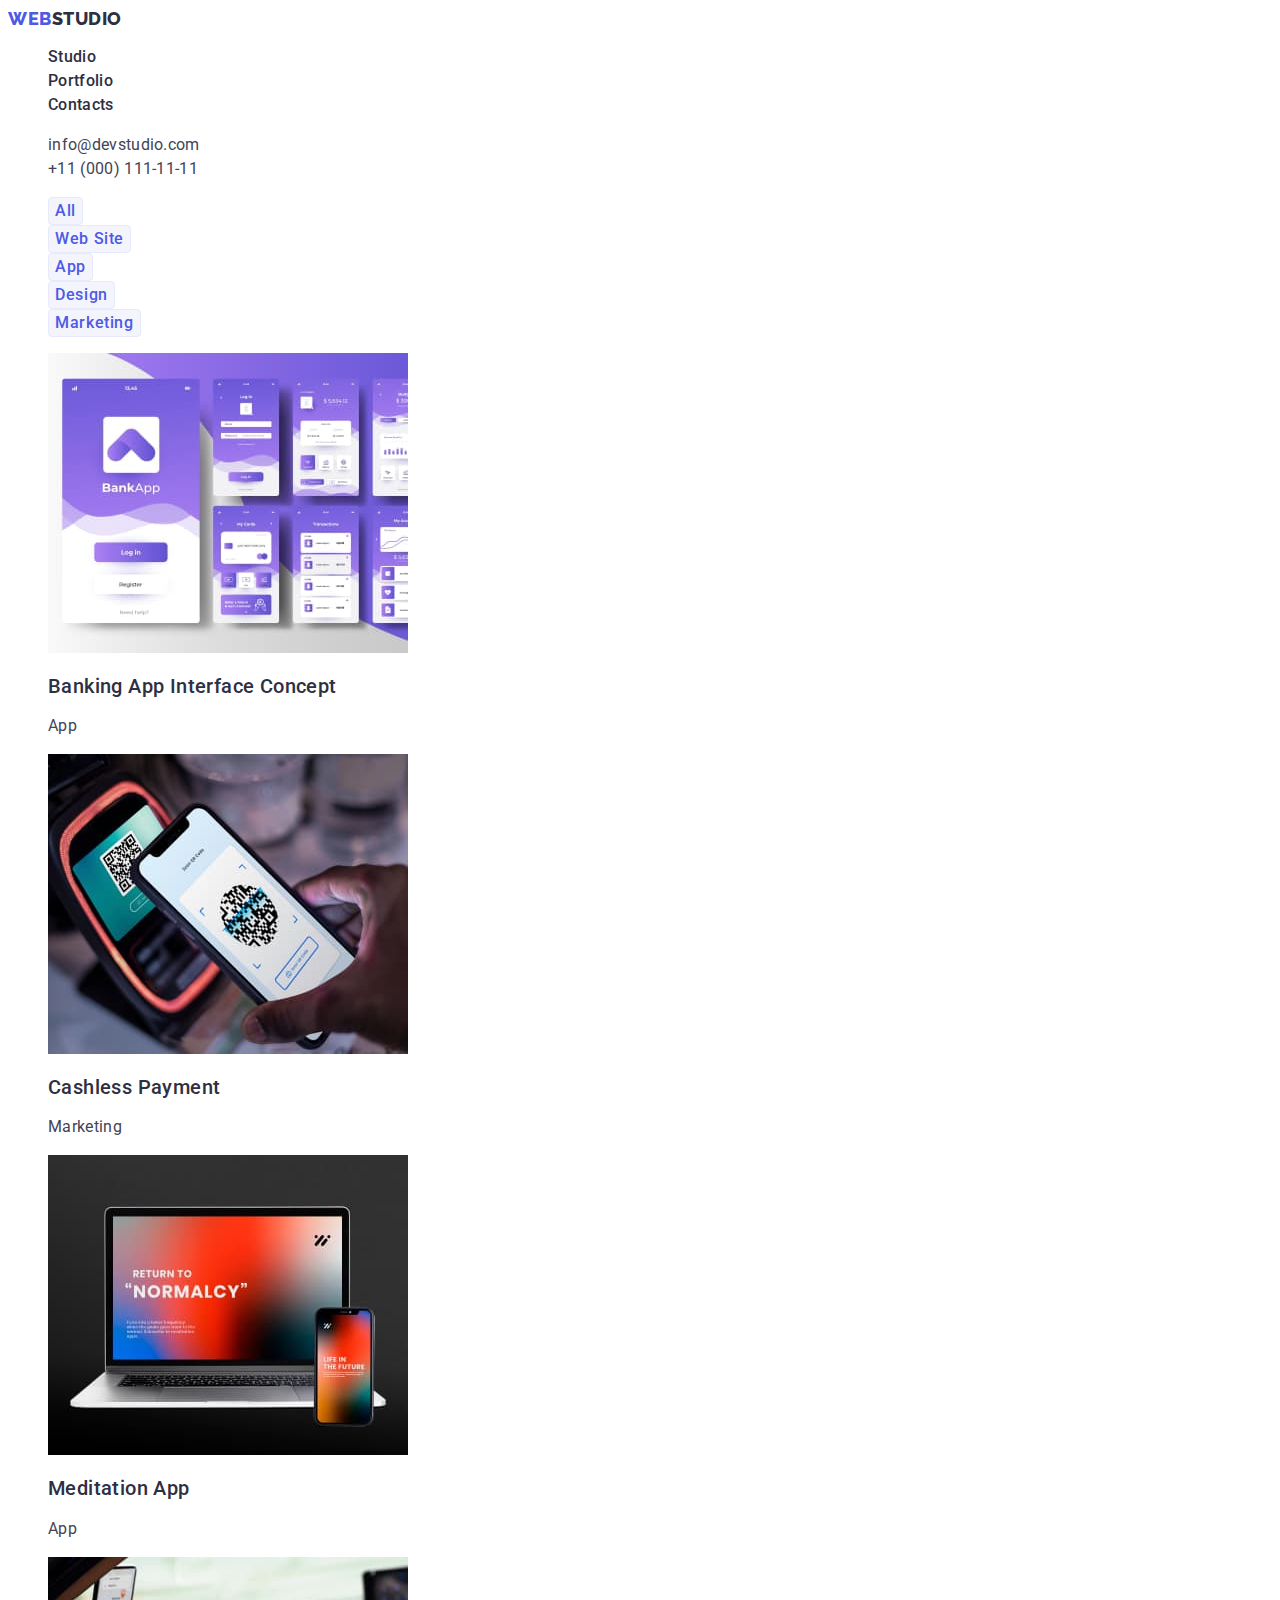
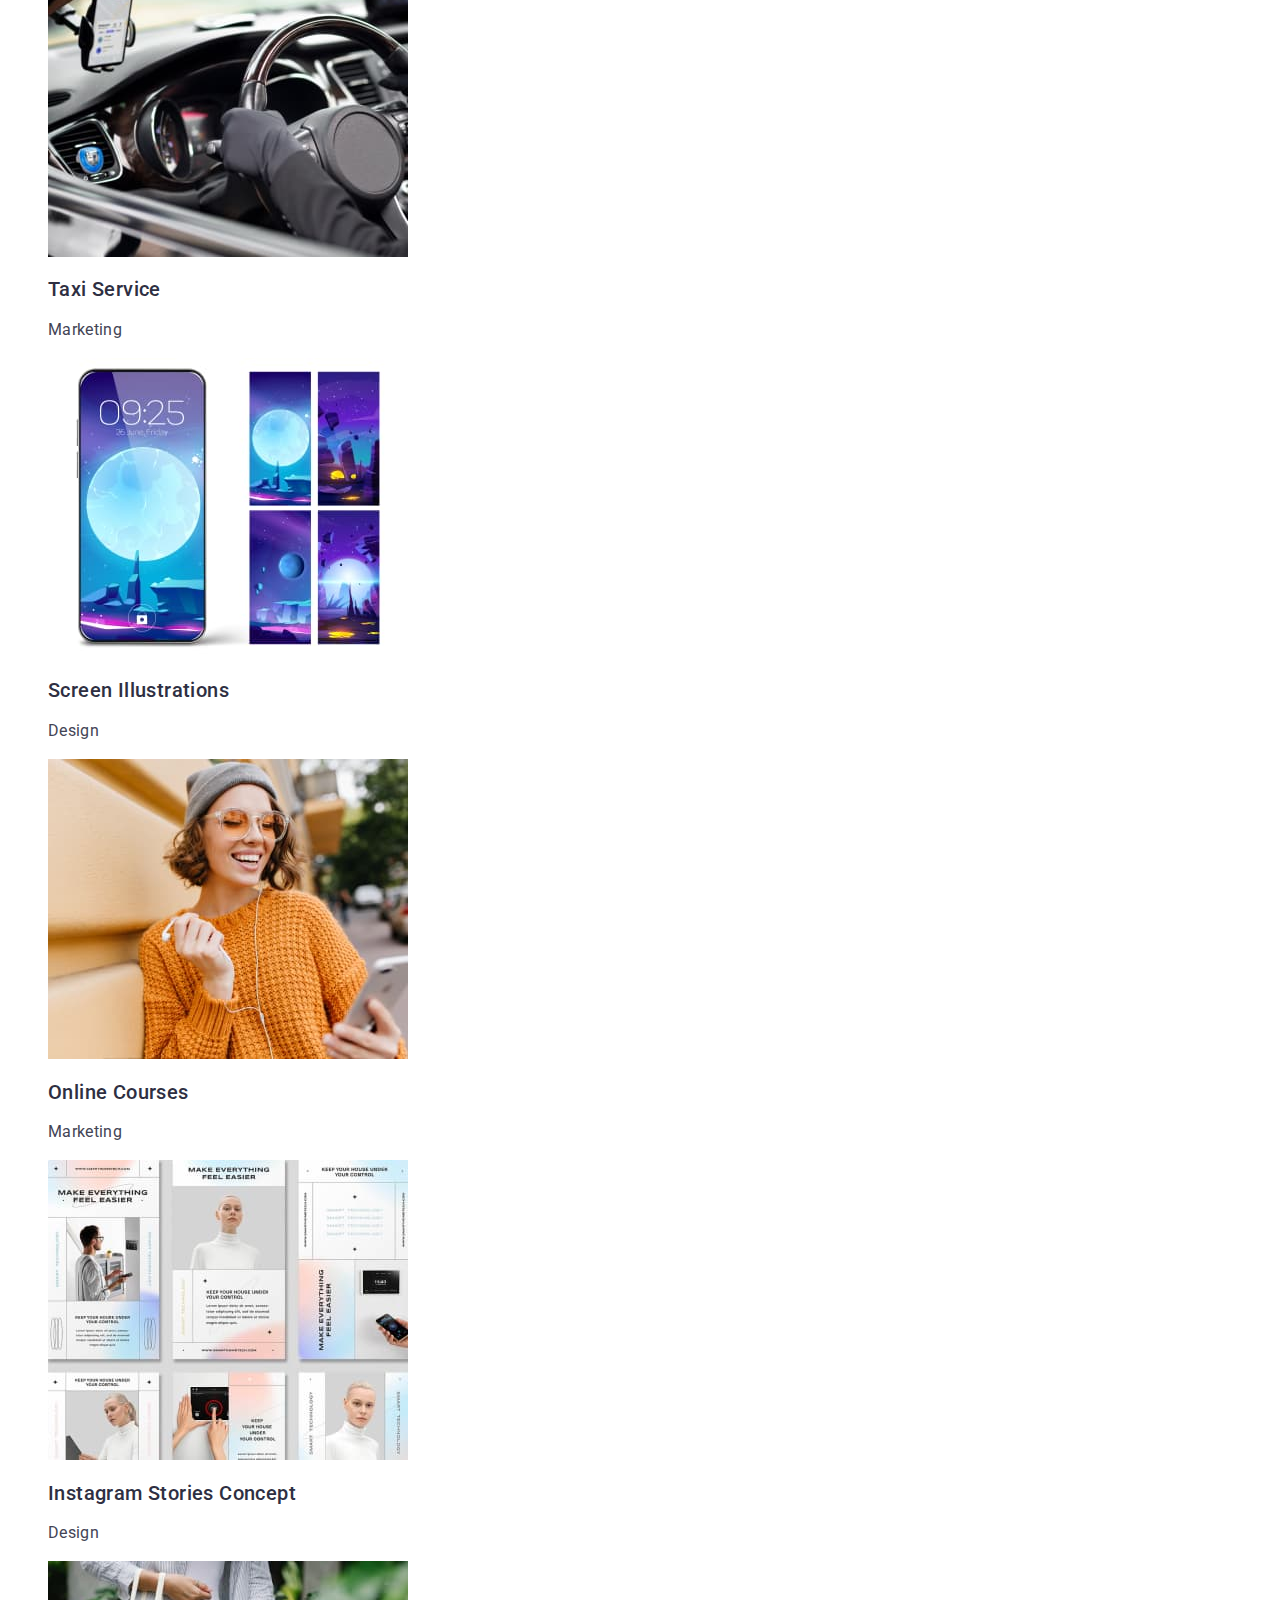
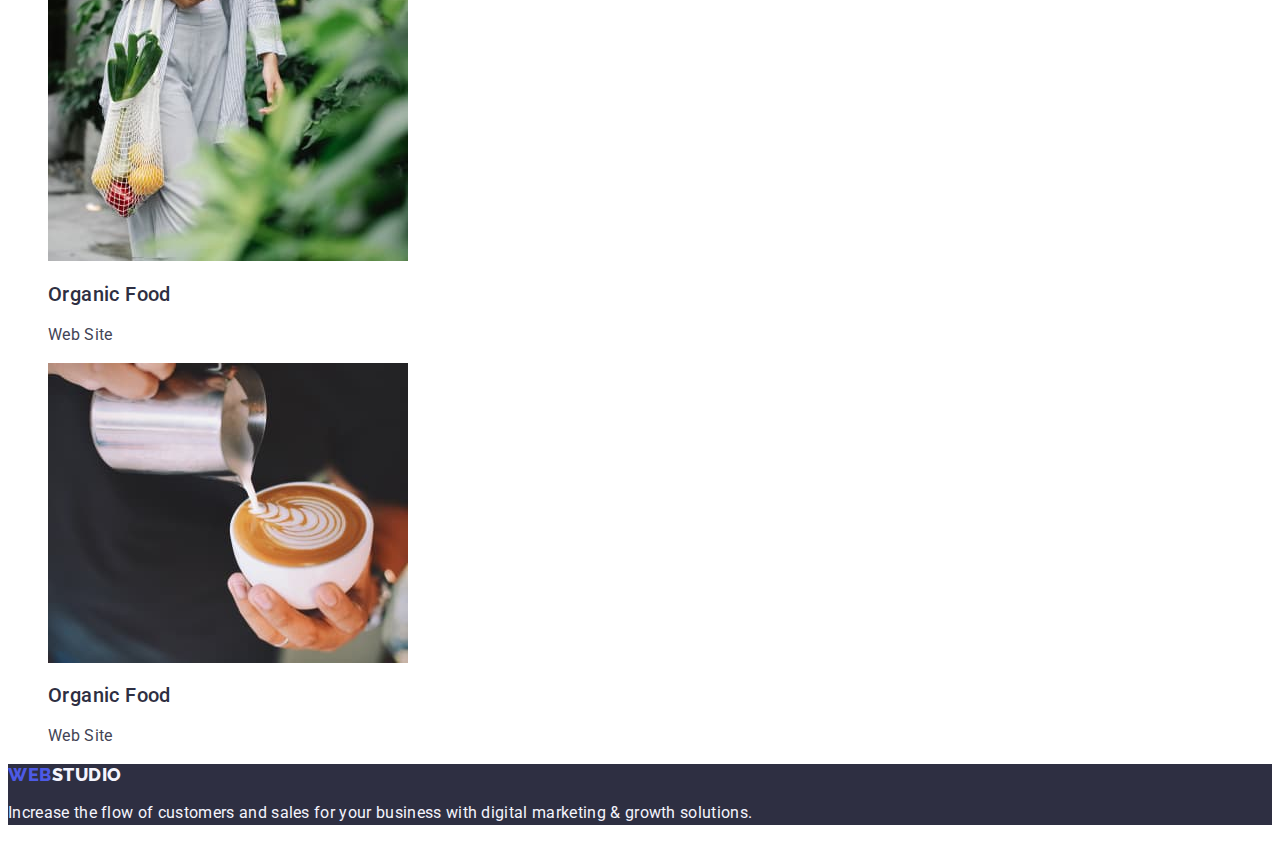
==== commit 34acd1c3: "version-7" ====
--- a/portfolio.html
+++ b/portfolio.html
@@ -70,7 +70,7 @@
                 width="360"
                 height="300"
               />
-              <h2 class="portfolio-subtitle">Banking App Interface Concept</h2>
+              <h2 class="subtitle">Banking App Interface Concept</h2>
               <p class="portfolio-par">App</p>
             </a>
           </li>
@@ -82,7 +82,7 @@
                 width="360"
                 height="300"
               />
-              <h2 class="portfolio-subtitle">Cashless Payment</h2>
+              <h2 class="subtitle">Cashless Payment</h2>
               <p class="portfolio-par">Marketing</p>
             </a>
           </li>
@@ -94,7 +94,7 @@
                 width="360"
                 height="300"
               />
-              <h2 class="portfolio-subtitle">Meditation App</h2>
+              <h2 class="subtitle">Meditation App</h2>
               <p class="portfolio-par">App</p>
             </a>
           </li>
@@ -106,7 +106,7 @@
                 width="360"
                 height="300"
               />
-              <h2 class="section-title">Taxi Service</h2>
+              <h2 class="subtitle">Taxi Service</h2>
               <p class="portfolio-par">Marketing</p>
             </a>
           </li>
@@ -118,7 +118,7 @@
                 width="360"
                 height="300"
               />
-              <h2 class="section-title">Screen Illustrations</h2>
+              <h2 class="subtitle">Screen Illustrations</h2>
               <p class="portfolio-par">Design</p>
             </a>
           </li>
@@ -130,7 +130,7 @@
                 width="360"
                 height="300"
               />
-              <h2 class="section-title">Online Courses</h2>
+              <h2 class="subtitle">Online Courses</h2>
               <p class="portfolio-par">Marketing</p>
             </a>
           </li>
@@ -142,7 +142,7 @@
                 width="360"
                 height="300"
               />
-              <h2 class="section-title">Instagram Stories Concept</h2>
+              <h2 class="subtitle">Instagram Stories Concept</h2>
               <p class="portfolio-par">Design</p>
             </a>
           </li>
@@ -154,7 +154,7 @@
                 width="360"
                 height="300"
               />
-              <h2 class="section-title">Organic Food</h2>
+              <h2 class="subtitle">Organic Food</h2>
               <p class="portfolio-par">Web Site</p>
             </a>
           </li>
@@ -166,7 +166,7 @@
                 width="360"
                 height="300"
               />
-              <h2 class="section-title">Organic Food</h2>
+              <h2 class="subtitle">Organic Food</h2>
               <p class="portfolio-par">Web Site</p>
             </a>
           </li>
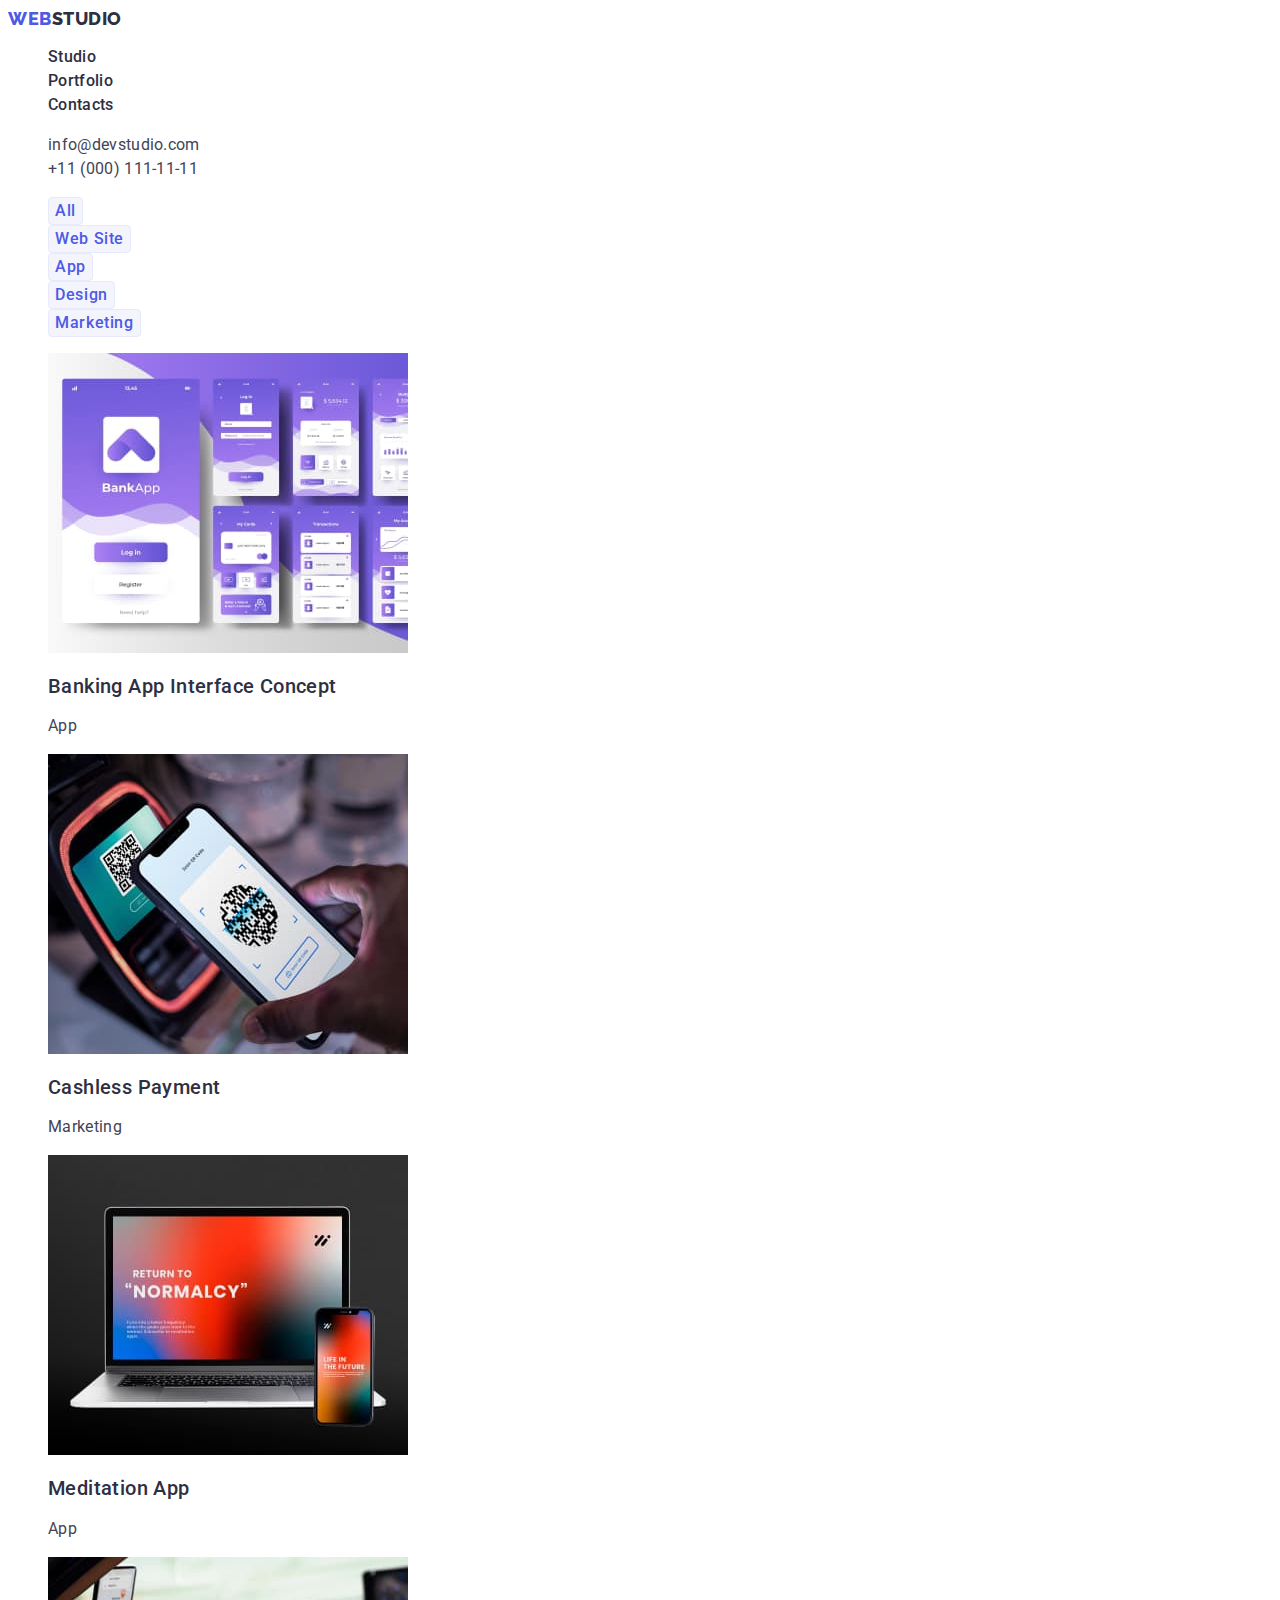
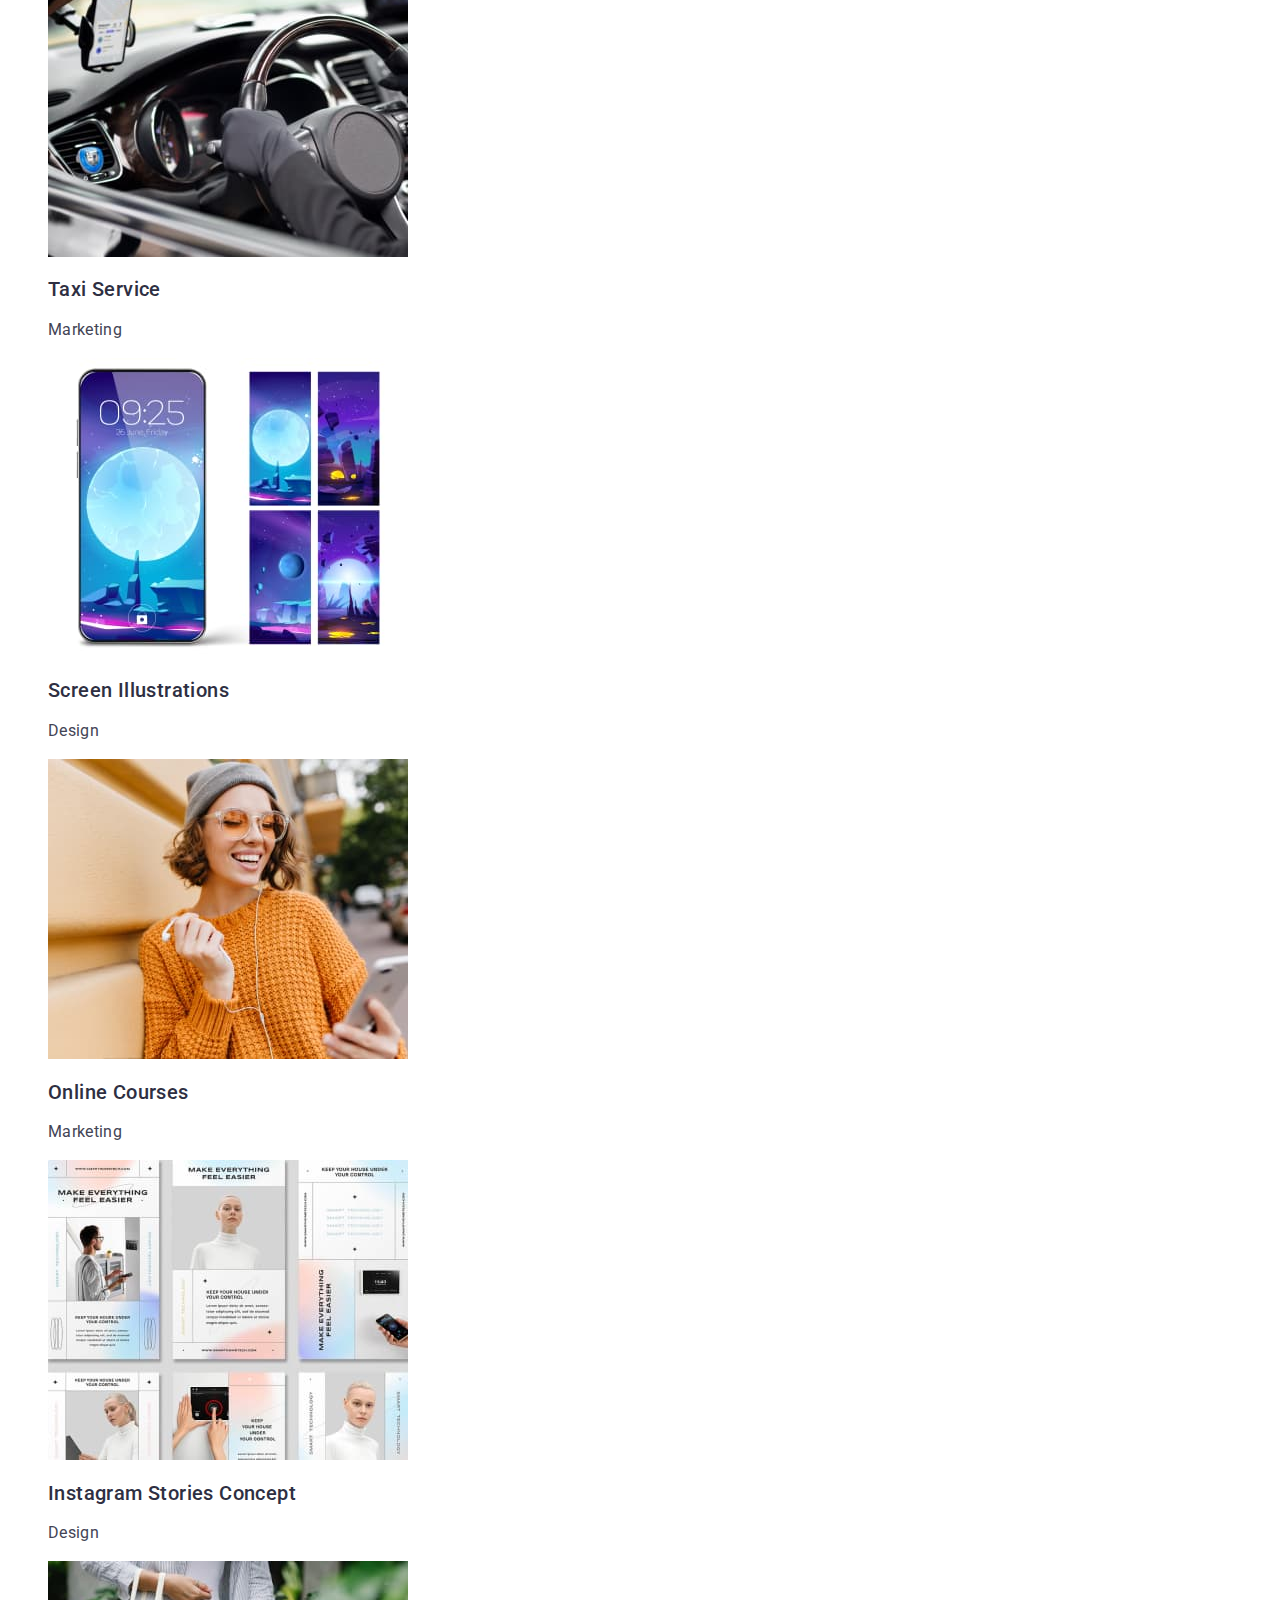
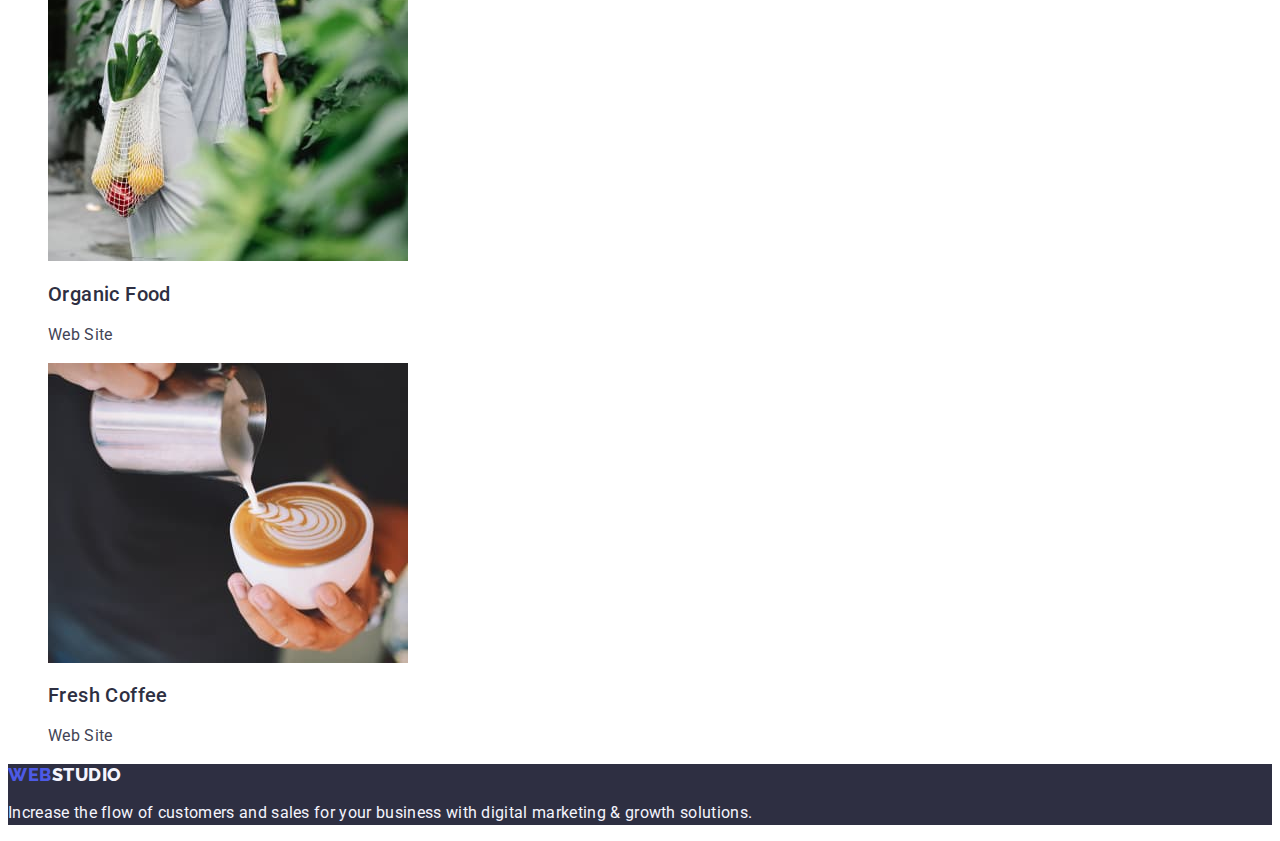
==== commit db2a88d6: "version-8" ====
--- a/portfolio.html
+++ b/portfolio.html
@@ -166,7 +166,7 @@
                 width="360"
                 height="300"
               />
-              <h2 class="subtitle">Organic Food</h2>
+              <h2 class="subtitle">Fresh Coffee</h2>
               <p class="portfolio-par">Web Site</p>
             </a>
           </li>
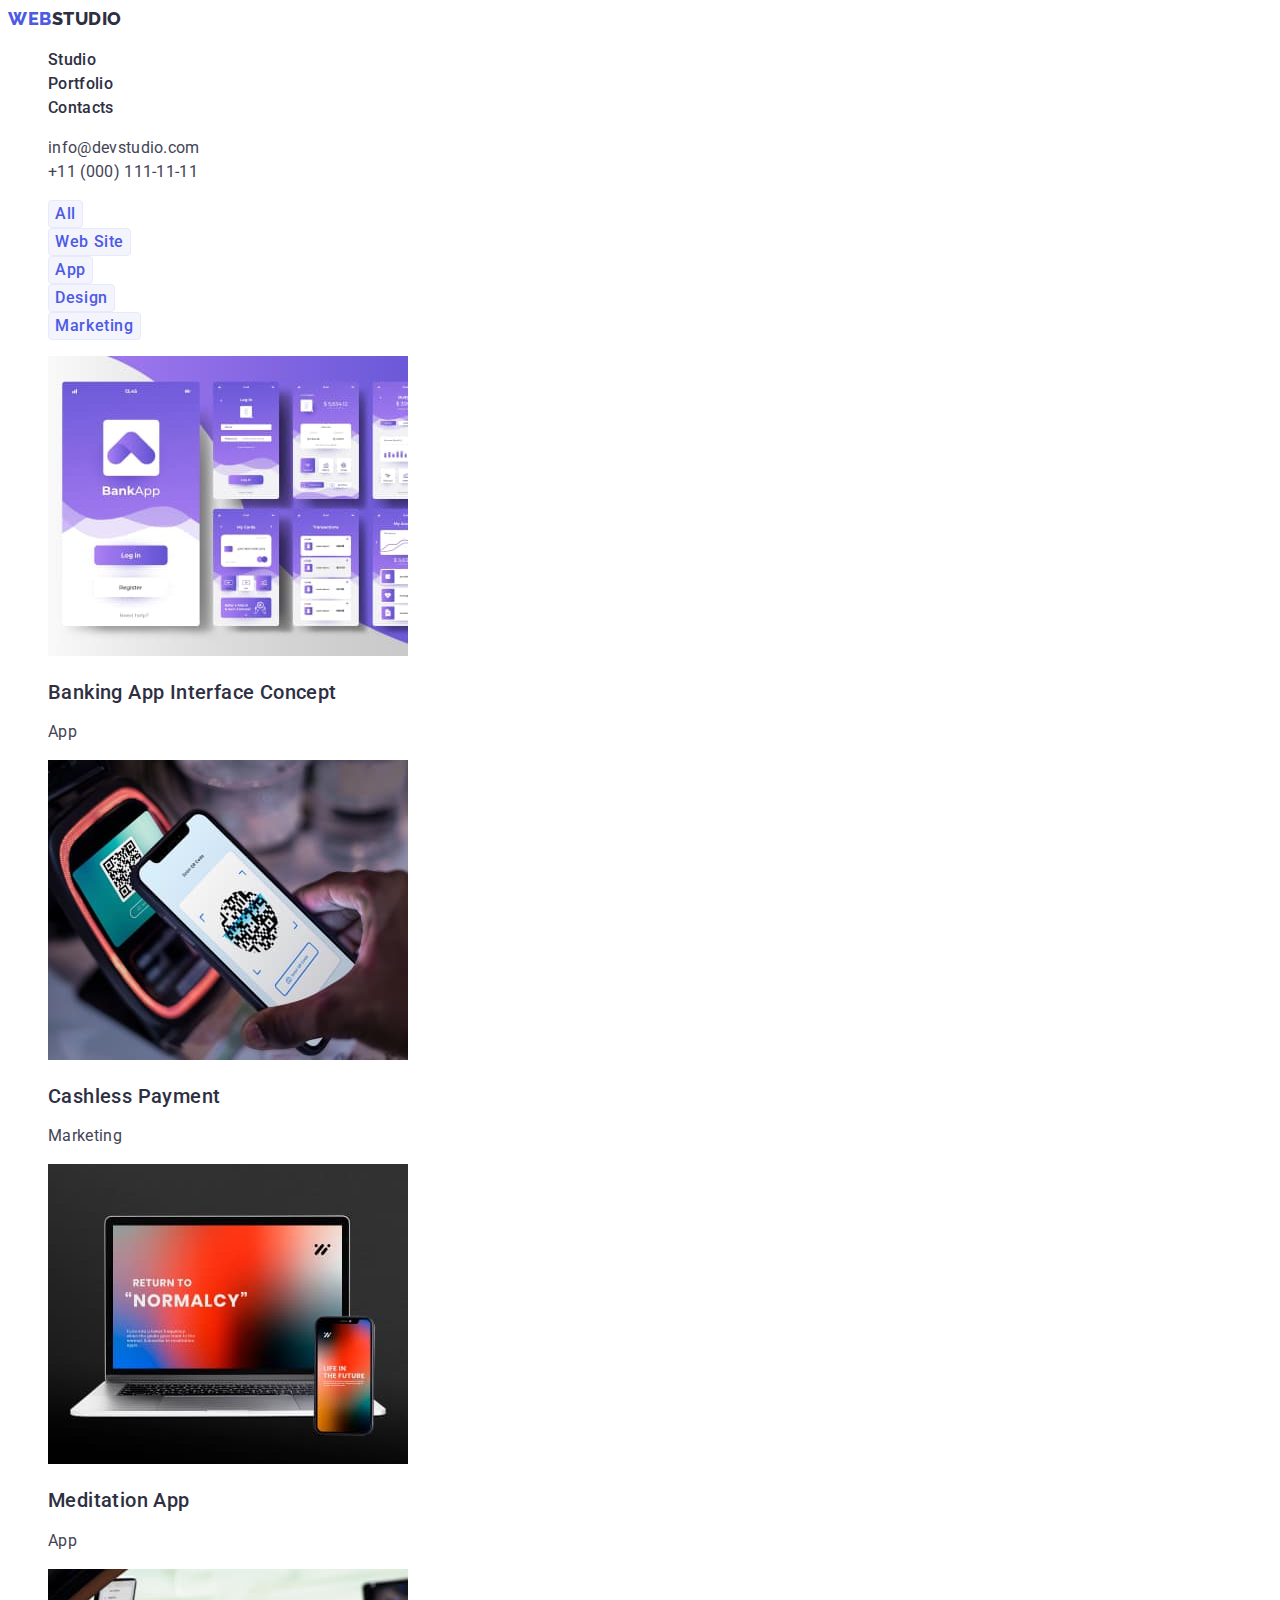
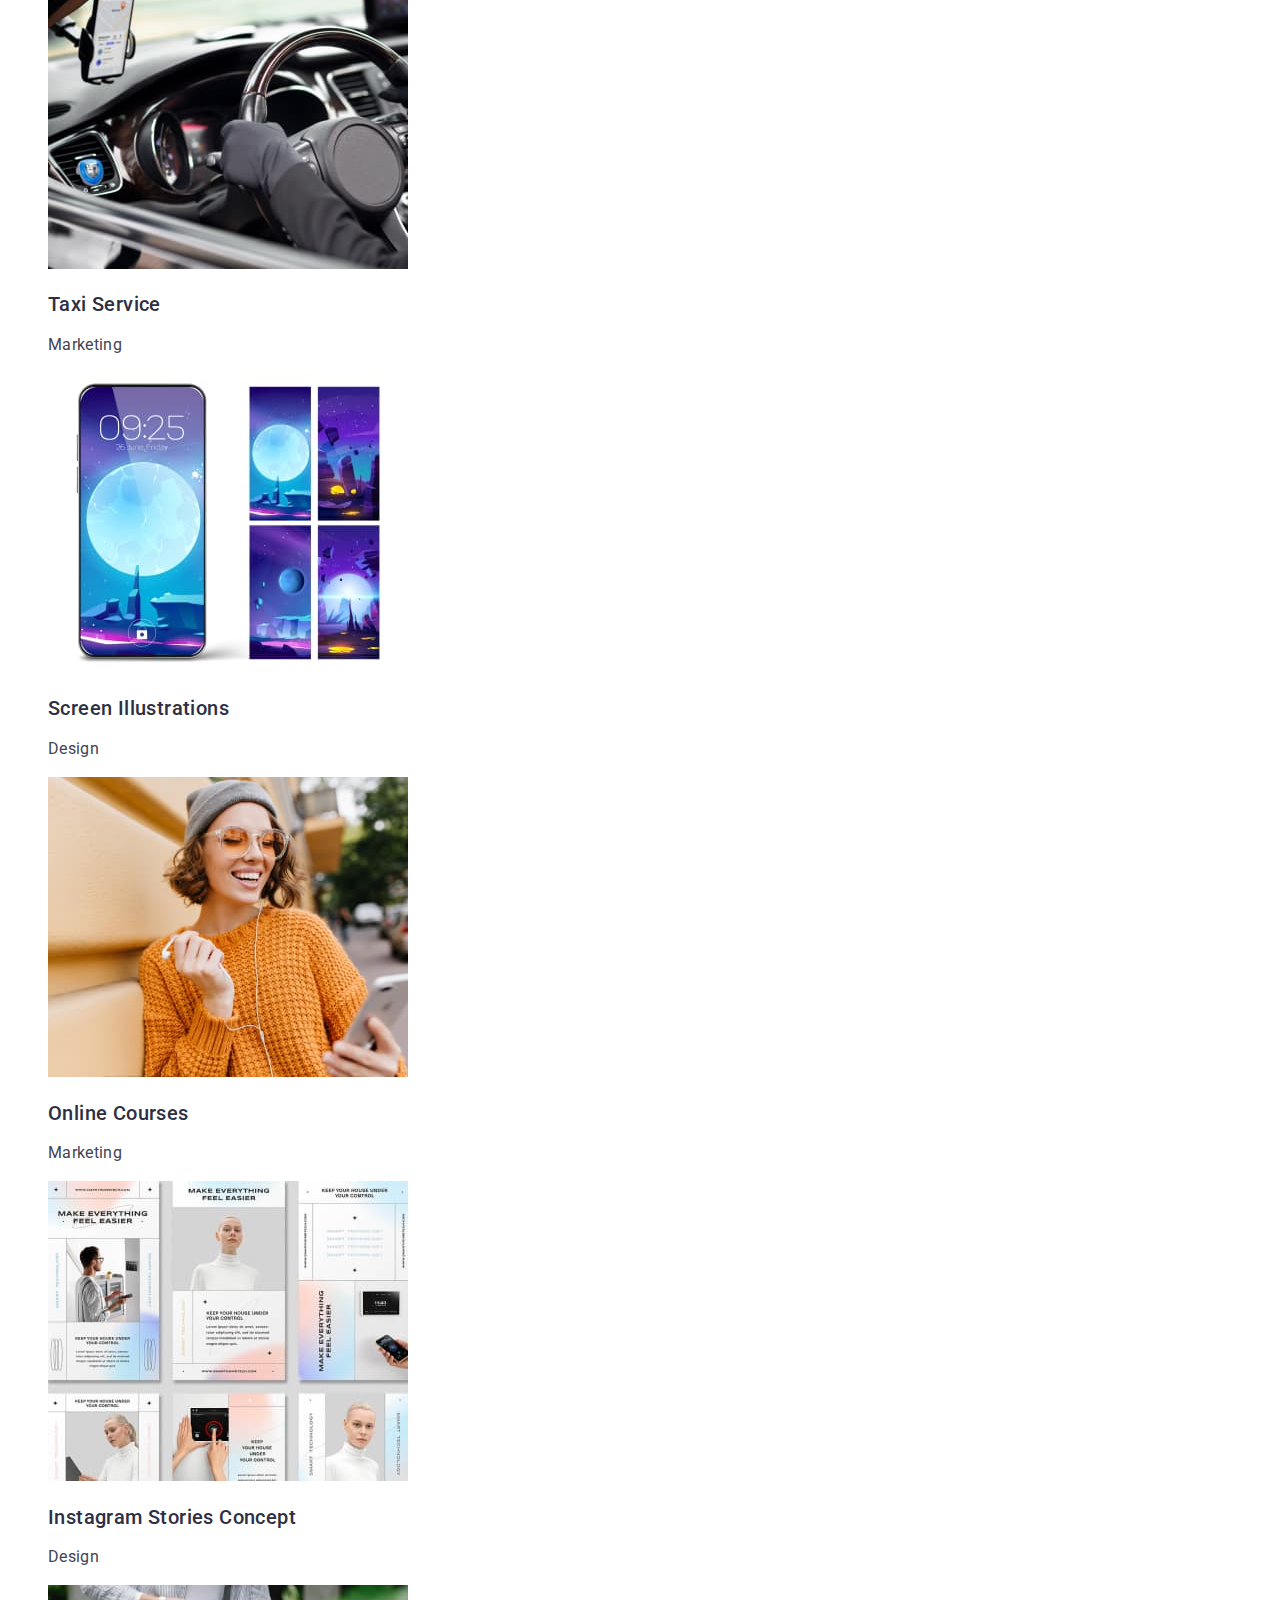
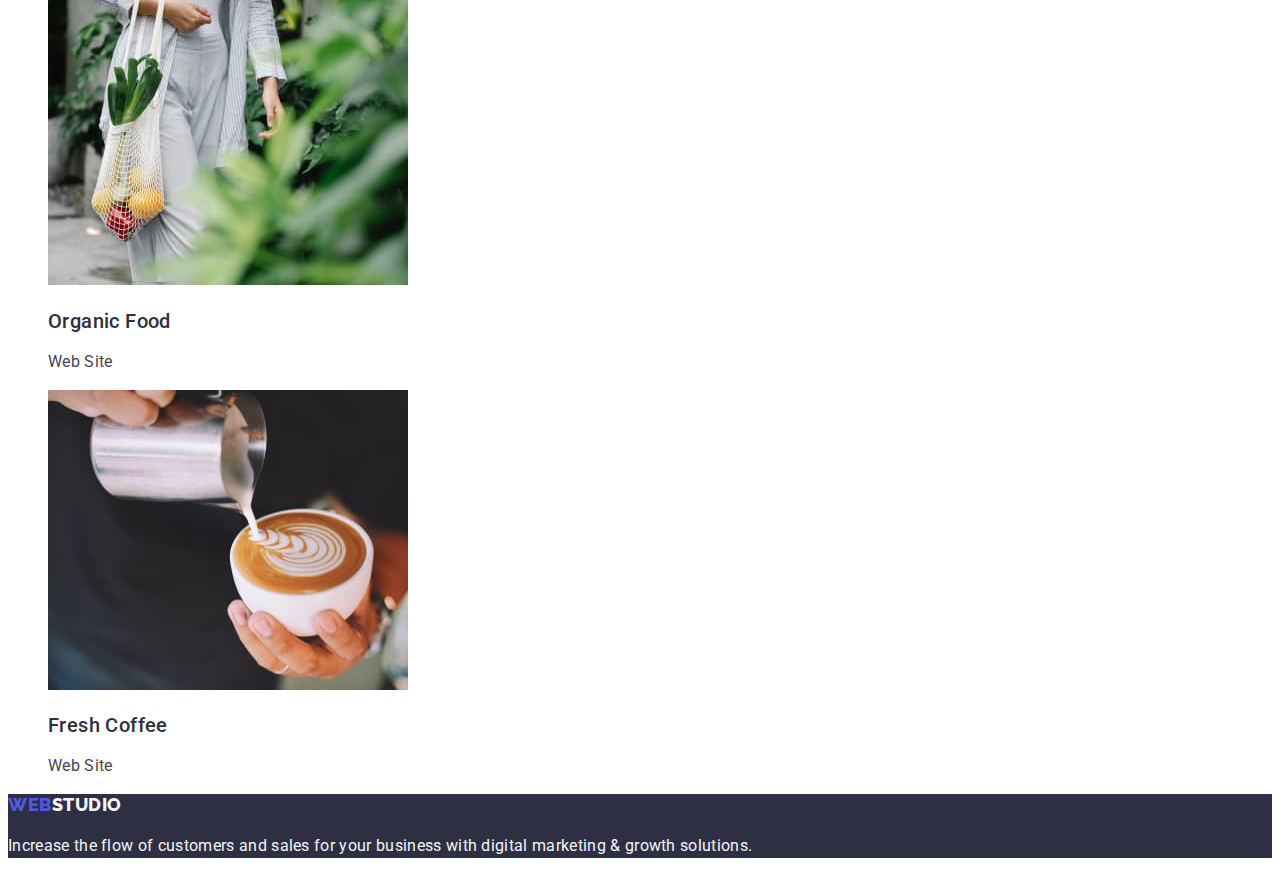
==== commit 3e6ff0df: "final-version" ====
--- a/portfolio.html
+++ b/portfolio.html
@@ -18,7 +18,7 @@
     <header class="page-header">
       <nav class="page-nav">
         <a class="link logo" href="./index.html" title="logotype">
-          Web <span class="logo-text">Studio</span></a
+          Web<span class="logo-text">Studio</span></a
         >
         <ul class="menu list">
           <li class="menu-item">
@@ -176,7 +176,7 @@
 
     <footer class="footer-section">
       <a class="link logo" href="./index.html" title="logotype">
-        Web <span class="logo-text footer-logo">Studio</span></a
+        Web<span class="logo-text footer-logo">Studio</span></a
       >
       <p class="footer-inf">
         Increase the flow of customers and sales for your business with digital
--- a/css/styles.css
+++ b/css/styles.css
@@ -1,5 +1,14 @@
 :root {
-  --text-color: #2e2f42;
+  --font-primary: 'Roboto', sans-serif;
+  --font-logo: 'Raleway', sans-serif;
+
+  --color-navy-blue: #2e2f42;
+  --color-white: #ffffff;
+  --color-slate: #434455;
+  --color-iris: #4d5ae5;
+  --color-cloud: #f4f4fd;
+  --color-cornflower: #e7e9fc;
+  --color-ocean: #404bbf;
 }
 
 .list {
@@ -10,48 +19,51 @@
   text-decoration: none;
 }
 body {
-  font-family: 'Roboto', sans-serif;
+  font-family: var(--font-primary);
+  font-size: 16px;
+  font-style: normal;
+  letter-spacing: 0.02em;
+
   font-weight: 400;
-  background-color: #ffffff;
-  color: #434455;
+  line-height: 1.5;
+  background-color: var(--color-white);
+  color: var(--color-slate);
 }
 
 /* ================= COMPONENTS =================*/
 .logo {
-  font-family: 'Raleway', sans-serif;
+  font-family: var(--font-logo);
   font-weight: 800;
   font-size: 18px;
   line-height: 1.17;
-  display: flex;
   align-items: center;
   letter-spacing: 0.03em;
   text-transform: uppercase;
-  color: #4d5ae5;
+  color: var(--color-iris);
 }
 .logo-text {
-  color: #2e2f42;
+  color: var(--color-navy-blue);
 }
 
 .portfolio-btn {
   font-family: 'Roboto', sans-serif;
   font-weight: 500;
-  font-size: 16px;
-  line-height: 1.5;
-  display: flex;
+  font-size: inherit;
+  line-height: inherit;
   align-items: center;
   text-align: center;
   letter-spacing: 0.04em;
-  color: #4d5ae5;
-  background: #f4f4fd;
-  border: 1px solid #e7e9fc;
+  color: var(--color-iris);
+  background: var(--color-cloud);
+  border: 1px solid var(--color-cornflower);
   border-radius: 4px;
   cursor: pointer;
 }
 
 .portfolio-btn:hover,
 .portfolio-btn:focus {
-  color: #ffffff;
-  background-color: #404bbf;
+  color: var(--color-white);
+  background-color: var(--color-ocean);
 }
 
 /* ================= /COMPONENTS =================*/
@@ -59,31 +71,31 @@
 /* ================= HEADER =================*/
 
 .menu-link {
-  font-weight: 500;
-  font-size: 16px;
-  line-height: 1.5;
-  letter-spacing: 0.02em;
-  color: var(--text-color);
+  font-family: inherit;
+  font-size: inherit;
+  font-style: inherit;
+  letter-spacing: 0.02em;
+  font-weight: 500;
+  line-height: inherit;
+  color: var(--color-navy-blue);
 }
 
 .menu-link:hover,
 .menu-link:focus {
-  color: #404bbf;
+  color: var(--color-ocean);
 }
 
 .contacts {
-  font-style: normal;
+  font-style: inherit;
 }
 .contact-item {
-  font-size: 16px;
-  line-height: 1.5;
-  letter-spacing: 0.02em;
-  color: #434455;
+  line-height: inherit;
+  color: inherit;
 }
 
 .contact-item:hover,
 .contact-item:focus {
-  color: #404bbf;
+  color: var(--color-ocean);
 }
 
 /* ================= /HEADER =================*/
@@ -91,119 +103,117 @@
 /* ================= HERO =================*/
 
 .hero-section {
-  background-color: #2e2f42;
-}
-
-h1 {
+  background-color: var(--color-navy-blue);
+}
+
+.main-title {
+  font-family: inherit;
   font-weight: 700;
   font-size: 56px;
   line-height: 1.07;
   text-align: center;
   letter-spacing: 0.02em;
-
-  color: #ffffff;
+  color: var(--color-white);
 }
 
 .modal-btn {
-  font-family: 'Roboto', sans-serif;
-  font-weight: 500;
-  font-size: 16px;
-  line-height: 1.5;
-  display: flex;
+  font-family: inherit;
+  font-weight: 500;
+  font-size: inherit;
+  line-height: inherit;
   align-items: center;
   letter-spacing: 0.04em;
-  color: #ffffff;
-  background: #4d5ae5;
+  color: var(--color-white);
+  background: var(--color-iris);
   box-shadow: 0px 4px 4px rgba(0, 0, 0, 0.15);
   border-radius: 4px;
   cursor: pointer;
 }
 .modal-btn:hover,
 .modal-btn:focus {
-  background: #404bbf;
+  background: var(--color-ocean);
 }
 
 .subtitle {
+  font-family: inherit;
   font-weight: 500;
   font-size: 20px;
+  letter-spacing: 0.02em;
   line-height: 1.2;
-  letter-spacing: 0.02em;
-  color: var(--text-color);
+  color: var(--color-navy-blue);
 }
 
 .subtitle-descr {
-  font-size: 16px;
-  line-height: 1.5;
-  letter-spacing: 0.02em;
-  color: #434455;
+  line-height: inherit;
+  color: var(--color-slate);
 }
 
 .our-team-section {
-  background-color: #f4f4fd;
+  background-color: var(--color-cloud);
 }
 
 .section-title {
-  color: var(--text-color);
+  font-family: inherit;
+  letter-spacing: 0.02em;
+  color: var(--color-navy-blue);
   font-weight: 700;
   font-size: 36px;
   line-height: 1.11;
   text-align: center;
-  letter-spacing: 0.02em;
   text-transform: capitalize;
 }
 
 .list-item {
-  background-color: #ffffff;
+  font-family: inherit;
+  font-size: inherit;
+  font-style: inherit;
+  letter-spacing: 0.02em;
+  font-weight: inherit;
+  color: inherit;
+  background-color: var(--color-white);
 }
 
 .employee-name {
   font-weight: 500;
   font-size: 20px;
   line-height: 1.2;
-  text-align: center;
-  letter-spacing: 0.02em;
-  color: var(--text-color);
+  letter-spacing: 0.02em;
+  text-align: center;
+  color: var(--color-navy-blue);
 }
 
 .employee-position {
-  font-size: 16px;
+  font-size: inherit;
+  line-height: inherit;
+  text-align: center;
+  color: var(--color-slate);
+}
+
+/* ================= /HERO =================*/
+
+/* ================= PORTFOLIO =================*/
+
+.portfolio-par {
   line-height: 1.5;
-  text-align: center;
-  letter-spacing: 0.02em;
-  color: #434455;
-}
-
-/* ================= /HERO =================*/
-
-/* ================= PORTFOLIO =================*/
-
-/* .portfolio-subtitle {
-  font-weight: 500;
-  font-size: 20px;
-  line-height: 1.2;
-  letter-spacing: 0.02em;
-} */
-
-.portfolio-par {
-  font-size: 16px;
-  line-height: 1.5;
-  letter-spacing: 0.02em;
-  color: #434455;
+  color: var(--color-slate);
 }
 
 /* ================= /PORTFOLIO =================*/
 
 .footer-section {
-  background-color: #2e2f42;
+  background-color: var(--color-navy-blue);
+  font-family: inherit;
+  font-size: inherit;
+  font-style: inherit;
+  letter-spacing: 0.02em;
+  font-weight: inherit;
+  color: inherit;
 }
 
 .footer-inf {
-  font-size: 16px;
-  line-height: 1.5;
-  letter-spacing: 0.02em;
-  color: #f4f4fd;
+  color: var(--color-cloud);
 }
 
 .footer-logo {
-  color: #f4f4fd;
-}
+  color: var(--color-cloud);
+}
